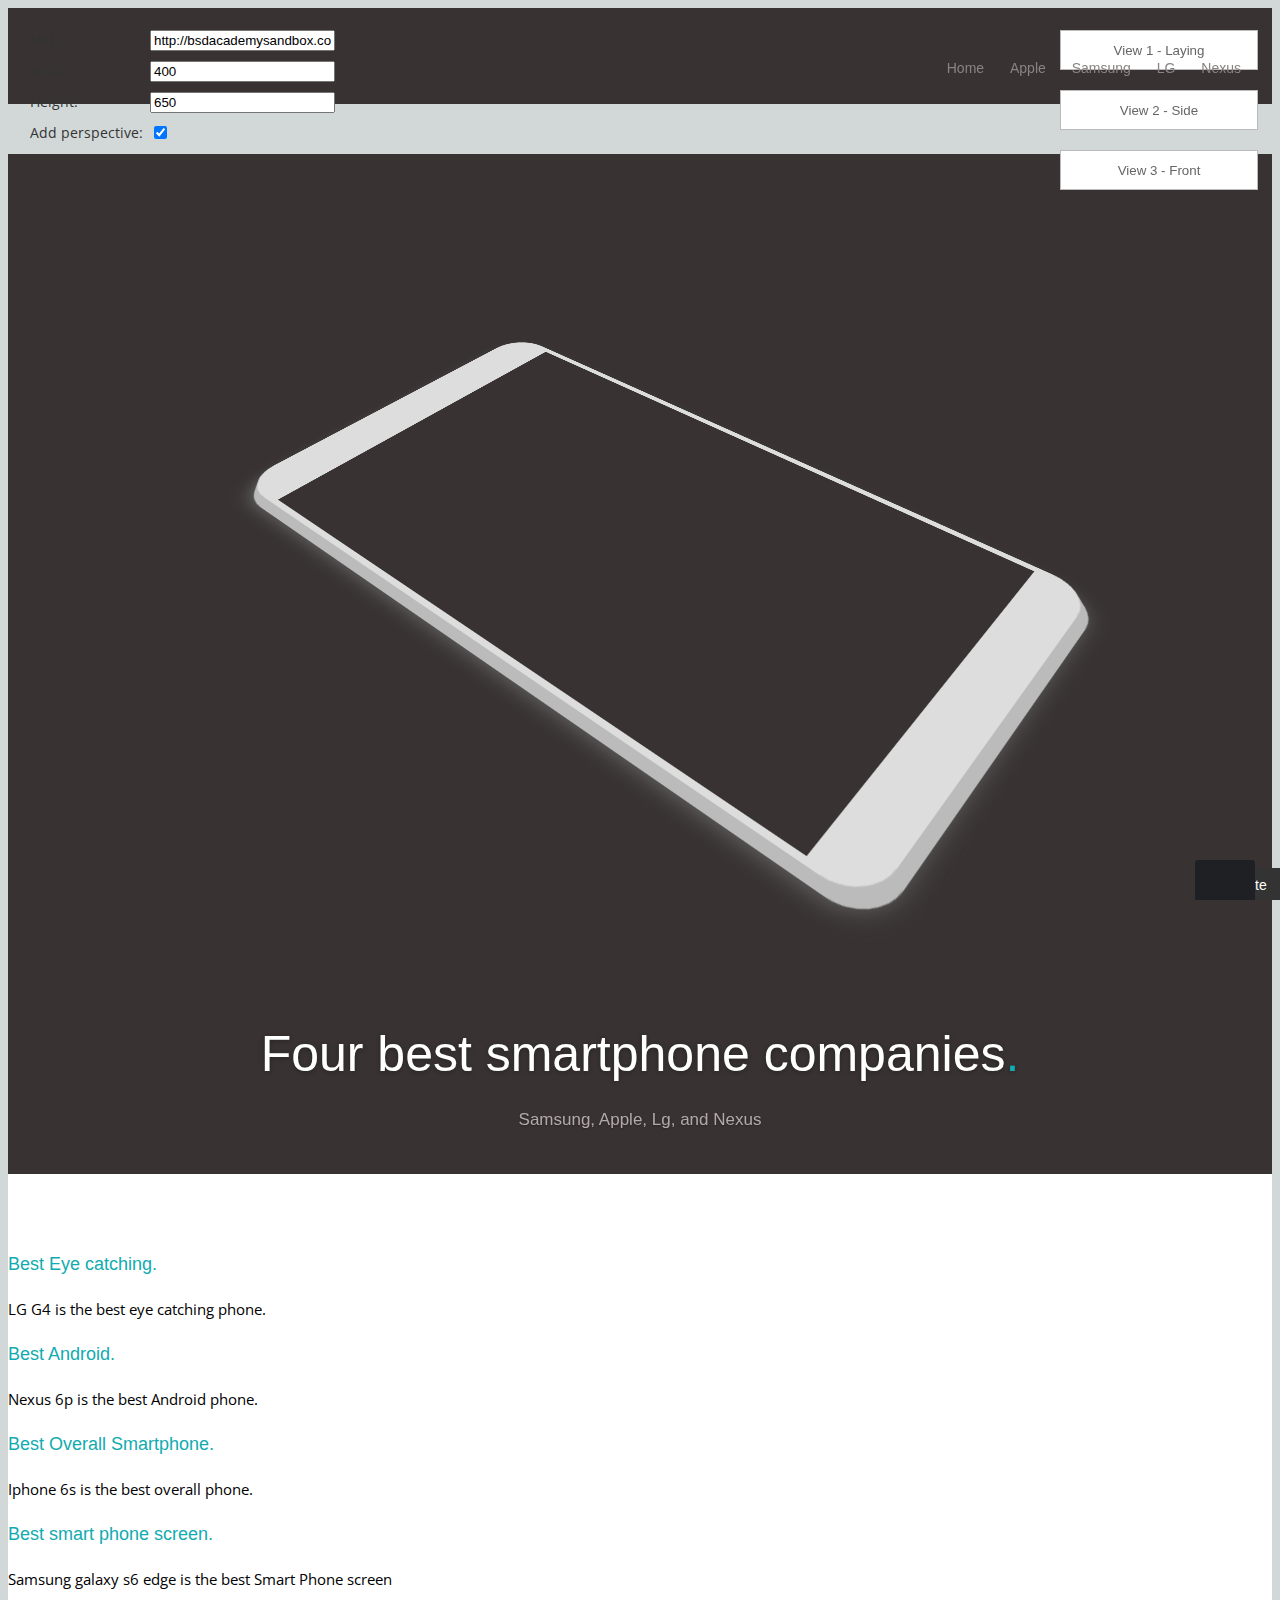
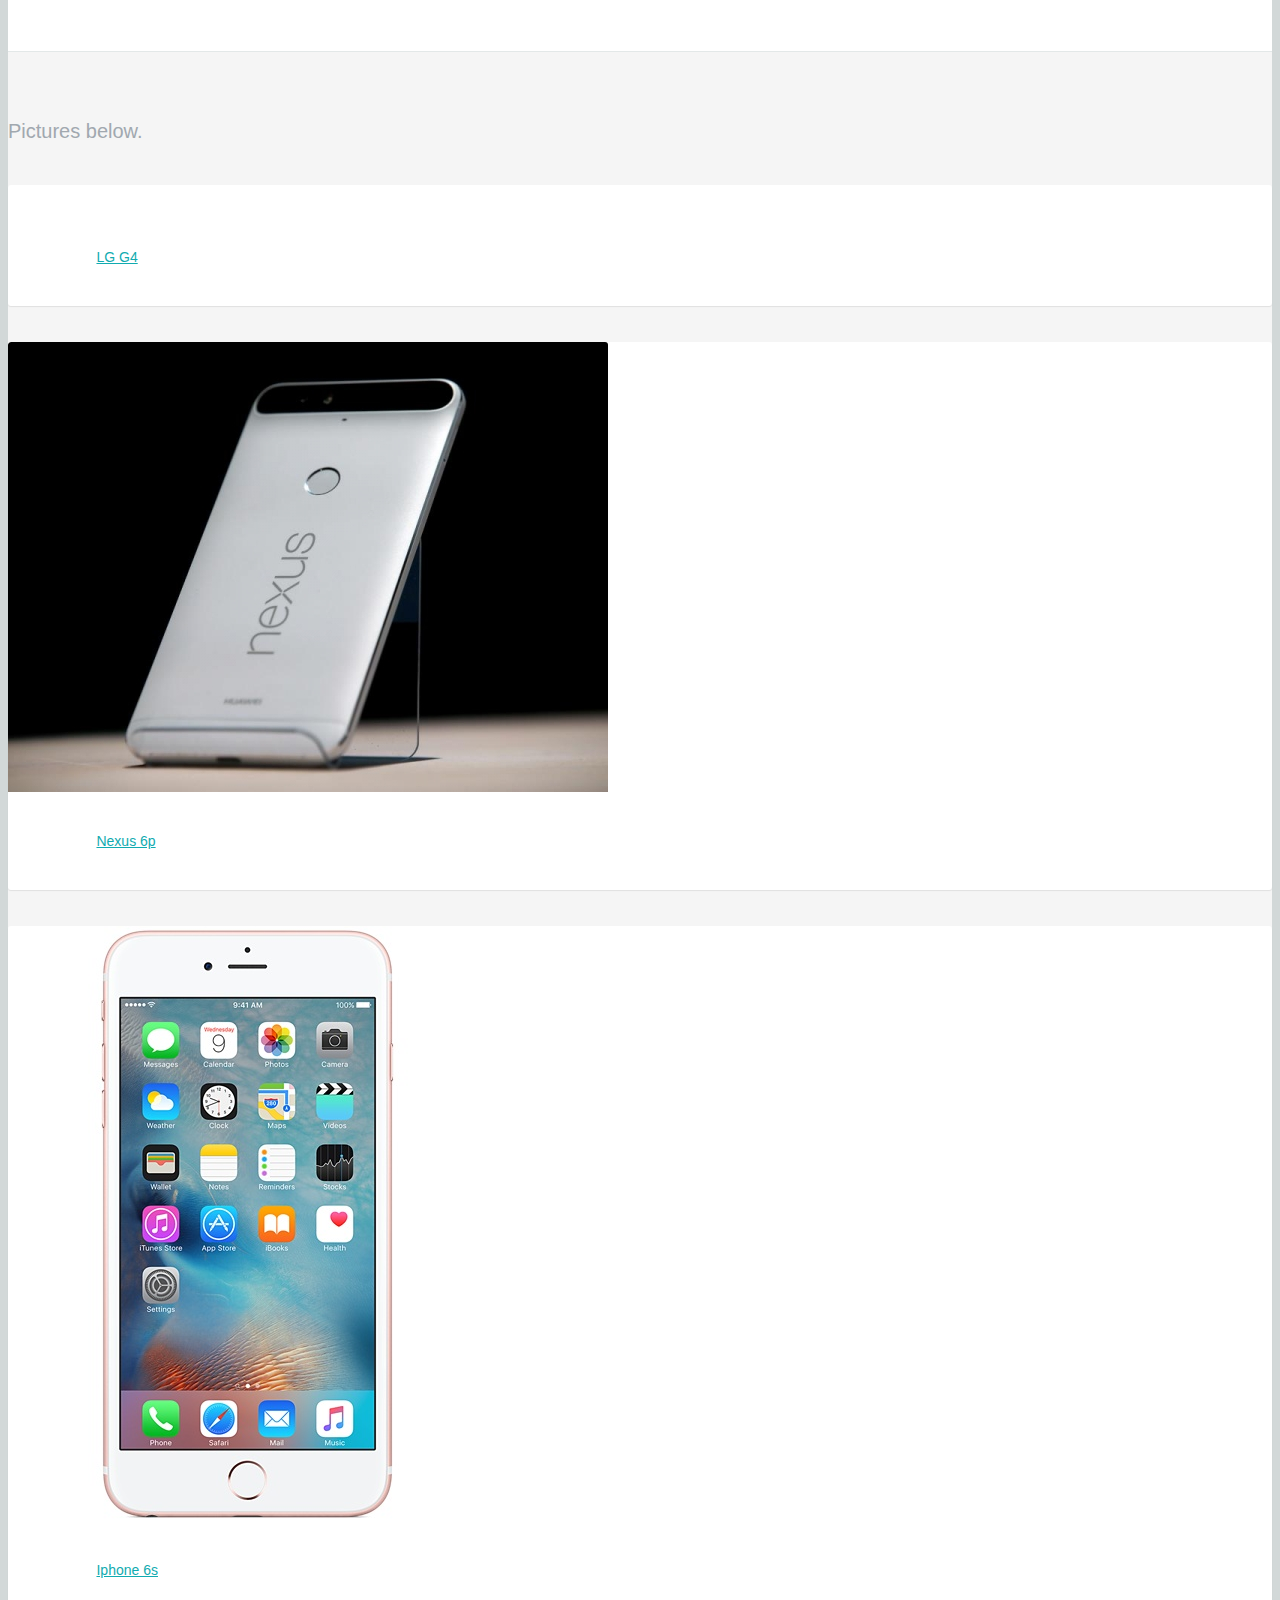
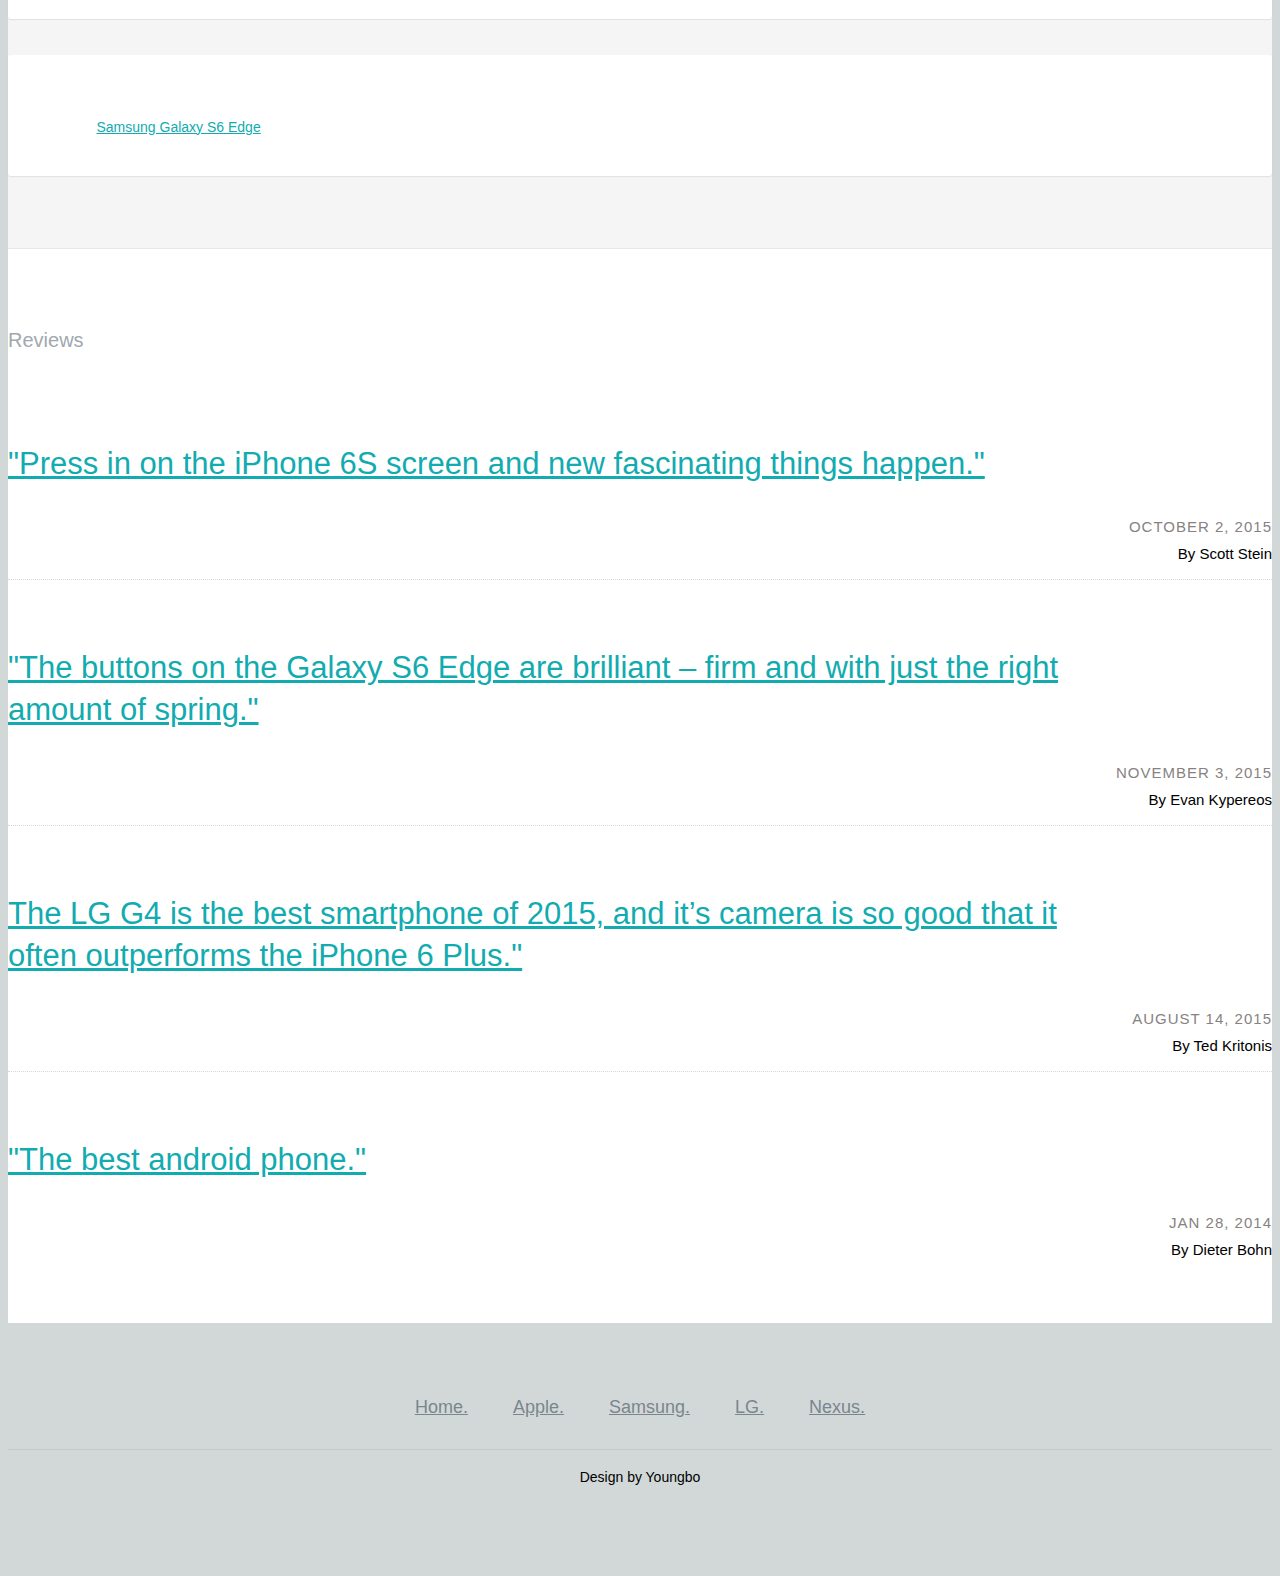
==== index.html @ 70d57433 "Add phone visual" ====
<!DOCTYPE html>
<!--[if lt IE 8 ]><html class="no-js ie ie7" lang="en"> <![endif]-->
<!--[if IE 8 ]><html class="no-js ie ie8" lang="en"> <![endif]-->
<!--[if (gte IE 8)|!(IE)]><!--><html class="no-js" lang="en"> <!--<![endif]-->
<head>

   <!--- Basic Page Needs
   ================================================== -->
   <meta charset="utf-8">
	<title>SP</title>
	<meta name="description" content="">
	<meta name="author" content="">

   <!-- Mobile Specific Metas
   ================================================== -->
	<meta name="viewport" content="width=device-width, initial-scale=1, maximum-scale=1">

	<!-- CSS
    ================================================== -->
   <link rel="stylesheet" href="css/default.css">
	<link rel="stylesheet" href="css/layout.css">
   <link rel="stylesheet" href="css/media-queries.css">

   <!-- Script
   ================================================== -->
	<script src="js/modernizr.js"></script>

   <!-- Favicons
	================================================== -->
	<link rel="shortcut icon" href="favicon.ico" > 

</head>

<body>

   <!-- Header
   ================================================== -->
   <header>

      <div class="row">

         <div class="twelve columns">

            <nav id="nav-wrap">

 <a class="mobile-btn" href="#nav-wrap" title="Show navigation">Show navigation</a>
	            <a class="mobile-btn" href="#" title="Hide navigation">Hide navigation</a>

               <ul id="nav" class="nav">


	               <li><a href="index.html">Home</a></li>
	               <li><a href="blog.html">Apple</a></li>
                  <li><a href="portfolio.html">Samsung</a></li>
	               <li><a href="about.html">LG</a></li>
                  <li><a href="contact.html">Nexus</a></li>

               </ul> <!-- end #nav -->

            </nav> <!-- end #nav-wrap -->

         </div>

      </div>

   </header> <!-- Header End -->

   <!-- Intro Section
   ================================================== -->
   <section id="intro">

     <!--The Main Thing-->
<div id="wrapper">
<div class="phone view_1" id="phone_1">
  <iframe src="http://codepen.io" id="frame_1"></iframe>
</div>
</div>

<!--Controls etc.-->
<div id="controls">
  <div>
    <label for="iframeURL">URL:</label>
    <input type="text" id="iframeURL" placeholder="http://bsdacademysandbox.com/newsite" value="http://bsdacademysandbox.com/newsite" />
  </div>
  <div>
    <label for="iframeWidth">Width:</label>
    <input type="number" id="iframeWidth" placeholder="400" value="400" />
  </div>
  <div>
    <label for="iframeHeight">Height:</label>
    <input type="number" id="iframeHeight" placeholder="650" value="650" />
  </div>
    <!--Idea by /u/aerosole-->
  <div>
    <label for="iframePerspective">Add perspective:</label>
    <input type="checkbox" id="iframePerspective"  checked="true" />
  </div>
</div>
<div id="views">
  <button value="1">View 1 - Laying</button>
  <button value="2">View 2 - Side</button>
  <button value="3">View 3 - Front</button>
</div>
<div id="linkBack" style="position:absolute;right:0px;bottom:0px;background-color:#333;margin:0;width:60px;padding:5px"><a href="http://www.f-rilling.com/projects/" target="_blank" style="font-size:14px;text-decoration:none;color:#fff;padding:0 0 0 5px;font-family:sans-serif">My Site</a></div>




      <!-- Flexslider Start-->
	   <div id="intro-slider" class="flexslider">

		   <ul class="slides">

			   <!-- Slide -->
			   <li>
				   <div class="row">
					   <div class="twelve columns">
						   <div class="slider-text">
							   <h1>Four best smartphone companies<span>.</span></h1>
							   <p>Samsung, Apple, Lg, and Nexus
                              </p>
						   </div>
                     <div class="slider-image">
                        <img src="images/sliders/Home page.jpg" alt="" />
                     </div>
					   </div>
				   </div>
			   </li>

            <!-- Slide -->
			   <li>
				   <div class="row">
					   <div class="twelve columns">
						   <div class="slider-text">
							   <h1><a href="blog.html">2015 best overall phone</a></h1>
							   <p>Iphone 6s was the best overall phone in the year 2015</p>
						   </div>
                     <div class="slider-image">
                        <img src="images/sliders/Iphone 6s.jpg" alt="" />

                     </div>
					   </div>
				   </div>
			   </li>

		   </ul>

	   </div> <!-- Flexslider End-->

   </section> <!-- Intro Section End-->

   <!-- Info Section
   ================================================== -->
   <section id="info">

      <div class="row">

         <div class="bgrid-quarters s-bgrid-halves">

           <div class="columns">
              <h2>Best Eye catching.</h2>

              <p>LG G4 is the best eye catching phone.
              </p>
           </div>

           <div class="columns">
              <h2>Best Android.</h2>

              <p>Nexus 6p is the best Android phone.
              </p>
           </div>

           <div class="columns s-first">
              <h2>Best Overall Smartphone.</h2>

              <p>Iphone 6s is the best overall phone.
              </p>
           </div>

           <div class="columns">
              <h2>Best smart phone screen.</h2>

              <p>Samsung galaxy s6 edge is the best Smart Phone screen
              </p>
           </div>

           </div>

      </div>

   </section> <!-- Info Section End-->

   <!-- Works Section
   ================================================== -->
   <section id="works">

      <div class="row">

         <div class="twelve columns align-center">
            <h1>Pictures below.</h1>
         </div>

         <div id="portfolio-wrapper" class="bgrid-quarters s-bgrid-halves">

    		   <div class="columns portfolio-item">
               <div class="item-wrap">
    				   <a href="about.html">
                     <img alt="" src="images/portfolio/imgres.jpg">
                     <div class="overlay"></div>
                     <div class="link-icon"><i class="fa fa-link"></i></div>
                  </a>
    					<div class="portfolio-item-meta">
    					   <h5><a href="about.html">LG G4</a></h5>
    					</div>
               </div>
    			</div>

            <div class="columns portfolio-item">
               <div class="item-wrap">
    				   <a href="contact.html">
                     <img alt="" src="images/portfolio/nexus-6p.jpg">
                     <div class="overlay"></div>
                     <div class="link-icon"><i class="fa fa-link"></i></div>
                  </a>
    					<div class="portfolio-item-meta">
    					   <h5><a href="contact.html">Nexus 6p</a></h5>
    					</div>
               </div>
    			</div>

            <div class="columns portfolio-item s-first">
               <div class="item-wrap">
    				   <a href="blog.html">
                     <img alt="" src="images/portfolio/iphone6s.jpg">
                     <div class="overlay"></div>
                     <div class="link-icon"><i class="fa fa-link"></i></div>
                  </a>
    					<div class="portfolio-item-meta">
    					   <h5><a href="blog.html">Iphone 6s</a></h5>
    					</div>
               </div>
    			</div>

            <div class="columns portfolio-item">
               <div class="item-wrap">
    				   <a href="portfolio.html">
                     <img alt="" src="images/portfolio/galaxy-s6.png">
                     <div class="overlay"></div>
                     <div class="link-icon"><i class="fa fa-link"></i></div>
                  </a>
    					<div class="portfolio-item-meta">
    					   <h5><a href="portfolio.html">Samsung Galaxy S6 Edge</a></h5>
    					</div>
               </div>
    			</div>

         </div>

      </div>

   </section> <!-- Works Section End-->

   <!-- Journal Section
   ================================================== -->
   <section id="journal">

      <div class="row">
         <div class="twelve columns align-center">
            <h1>Reviews</h1>
         </div>
      </div>

      <div class="blog-entries">

         <!-- Entry -->
         <article class="row entry">

            <div class="entry-header">

               <div class="ten columns entry-title pull-right">
                  <h3><a href="blog.html">"Press in on the iPhone 6S screen and new fascinating things happen."</a></h3>
               </div>

               <div class="two columns post-meta end">
                  <p>
                  <time datetime="2014-01-31" class="post-date" pubdate="">October 2, 2015</time>
                  <span class="dauthor">By Scott Stein</span>
                  </p>
               </div>

            </div>

         </article> <!-- Entry End -->

         <!-- Entry -->
         <article class="row entry">

            <div class="entry-header">


               <div class="ten columns entry-title pull-right">
                  <h3><a href="portfolio.html">"The buttons on the Galaxy S6 Edge are brilliant – firm and with just the right amount of spring."</a></h3>
               </div>

               <div class="two columns post-meta end">
                  <p>
                  <time datetime="2014-01-29" class="post-date" pubdate="">November 3, 2015</time>
                  <span class="dauthor">By Evan Kypereos</span>
                  </p>
               </div>

            </div>

         </article> <!-- Entry End -->

         <!-- Entry -->
         <article class="row entry">

            <div class="entry-header">

               <div class="ten columns entry-title pull-right">
                  <h3><a href="about">The LG G4 is the best smartphone of 2015, and it’s camera is so good that it often outperforms the iPhone 6 Plus."</a></h3>
               </div>

               <div class="two columns post-meta end">
                  <p>
                  <time datetime="2014-01-28" class="post-date" pubdate="">August 14, 2015</time>
                  <span class="dauthor">By Ted Kritonis</span>
                  </p>
               </div>

            </div>

         </article> <!-- Entry End -->

                  <!-- Entry -->
         <article class="row entry">

            <div class="entry-header">

               <div class="ten columns entry-title pull-right">
                  <h3><a href="contact.html">"The best android phone."</a></h3>
               </div>

               <div class="two columns post-meta end">
                  <p>
                  <time datetime="2014-01-28" class="post-date" pubdate="">Jan 28, 2014</time>
                  <span class="dauthor">By Dieter Bohn</span>
                  </p>
               </div>

            </div>
         </article> <!-- Entry End -->

      </div> <!-- Entries End -->

   </section> <!-- Journal Section End-->

   <!-- Call-To-Action Section


   ================================================== -->
   <footer>

      <div class="row">

         <div class="twelve columns">

            <ul class="footer-nav">
					<li><a href="#">Home.</a></li>
              	<li><a href="blog.html">Apple.</a></li>
              	<li><a href="portfolio.html">Samsung.</a></li>
              	<li><a href="about.html">LG.</a></li>
              	<li><a href="contact.html">Nexus.</a></li>
			   </ul>

            <ul class="copyright">
               <li>Design by Youngbo</li>               
            </ul>

         </div>

         <div id="go-top" style="display: block;"><a title="Back to Top" href="#">Go To Top</a></div>

      </div>

   </footer> <!-- Footer End-->

   <!-- Java Script
   ================================================== -->
   <script src="http://ajax.googleapis.com/ajax/libs/jquery/1.10.2/jquery.min.js"></script>
   <script>window.jQuery || document.write('<script src="js/jquery-1.10.2.min.js"><\/script>')</script>
   <script type="text/javascript" src="js/jquery-migrate-1.2.1.min.js"></script>

   <script src="js/jquery.flexslider.js"></script>
   <script src="js/doubletaptogo.js"></script>
   <script src="js/init.js"></script>

</body>

</html>
---- css/layout.css ----
/*
=====================================================================

*   Sparrow v1.0.1 Layout Stylesheet
*   url: styleshout.com
*   03-05-2014

=====================================================================

   TOC:
   a. Common Styles.
   b. Header Styles.
   c. Intro Section - Main Page.
   d. Info Section - Main Page.
   e. Works Section - Main Page.
   f. Journal Section - Main Page.
   g. Call-To-Action Section - Main Page.
   h. Tweets Section - Main Page.
   i. Blog.
   j. Porfolio.
   k. About.
   l. Contact.
   m. Footer.

===================================================================== */

/* ------------------------------------------------------------------ */
/* a. Common Styles
/* ------------------------------------------------------------------ */
@import url(https://fonts.googleapis.com/css?family=Open+Sans:400,600,300);
  body {
    font-family: 'Open Sans', sans-serif;
    background-color: #FFFAF6;
  }
  /*Basic Phone styling*/
  
  .phone {
    border: 40px solid #ddd;
    border-width: 55px 7px;
    border-radius: 40px;
    margin: 50px auto;
    overflow: hidden;
    transition: all 0.5s ease;
  }
  
  .phone iframe {
    border: 0;
    width: 100%;
    height: 100%;
  }
  /*Different Perspectives*/
  
  .phone.view_1 {
    transform: rotateX(50deg) rotateY(0deg) rotateZ(-50deg);
    box-shadow: -3px 3px 0 #BBB, -6px 6px 0 #BBB, -9px 9px 0 #BBB, -12px 12px 0 #BBB, -14px 10px 20px #666;
  }
  
  .phone.view_2 {
    transform: rotateX(0deg) rotateY(-60deg) rotateZ(0deg);
    box-shadow: 5px 1px 0 #BBB, 9px 2px 0 #BBB, 12px 3px 0 #BBB, 15px 4px 0 #BBB, 0 7px 20px #999;
  }
  
  .phone.view_3 {
    transform: rotateX(0deg) rotateY(0deg) rotateZ(0deg);
    box-shadow: 0px 3px 0 #BBB, 0px 4px 0 #BBB, 0px 5px 0 #BBB, 0px 7px 0 #BBB, 0px 10px 20px #666;
  }
  /*Controls*/
  
  #controls {
    position: absolute;
    top: 20px;
    left: 20px;
    font-size: 0.9em;
    color: #333;
  }
  
  #controls div {
    margin: 10px;
  }
  
  #controls div label {
    width: 120px;
    display: block;
    float: left;
  }
  
  #views {
    position: absolute;
    top: 20px;
    right: 20px;
    width: 200px;
  }
  
  #views button {
    width: 198px;
    border: 1px solid #bbb;
    background-color: #fff;
    height: 40px;
    margin: 10px 0;
    color: #666;
    transition: all 0.2s;
  }
  
  #views button:hover {
    color: #444;
    background-color: #eee;
  }
  
  @media (max-width:900px) {
    #wrapper {
      transform: scale(0.8, 0.8);
    }
  }
  
  @media (max-width:700px) {
    #wrapper {
      transform: scale(0.6, 0.6);
    }
  }
  
  @media (max-width:500px) {
    #wrapper {
      transform: scale(0.4, 0.4);
    }
  }


body { background: #D2D8D8 url(../images/bg.jpg); }
img { border-radius: 3px; }
.content-outer { background: #fff }

/* page title */
#page-title {
   background: #383232 url(../images/header-bg.jpg);
   padding-top: 42px;
   padding-bottom: 54px;
}
#page-title h1 {
   font: 50px/60px raleway-bold, sans-serif;
   color: #fff;
   padding: 0;
   margin: 0 0 18px 0;
   text-shadow: 0px 1px 5px rgba(0, 0, 0, .3);
}
#page-title h1 span,
#page-title a { color: #11ABB0; }
#page-title p {
   font: 22px/36px notosans-regular, sans-serif;
   padding: 0;
   margin: 12px 5% 0;
   color: #b4a9a9;
   text-shadow: 0px 1px 2px rgba(0, 0, 0, .3);
}

/* page content */
#page-content {
   padding-top: 54px;
   padding-bottom: 54px;
   margin: 0 auto;
   width: 91.66667%;
}
/* page */
.page section {
   padding-top: 24px;
   padding-bottom: 12px;
}
.page h1, .title-heading {
   font: 39px/48px raleway-semibold, sans-serif;
   margin-bottom: 18px;
}

/* sidebar */
#sidebar {
   padding-top: 42px;
   padding-left: 18px;
}
#sidebar h5 {
   font: 18px/30px notosans-bold, sans-serif;
   font-weight: normal;
   margin-bottom: 6px;
}
#sidebar .widget { margin-bottom: 24px; }

/* Link list */
#sidebar .link-list {
   margin: 12px 0 18px 0;
   padding: 0;
}
#sidebar .link-list li {
   line-height: 24px;
}
#sidebar .link-list li a {
   border: none;
   color: #838C95;
}
#sidebar .link-list li a:hover {
   color: #313131;
}

/* tag cloud */
#sidebar .tagcloud {
   margin: 18px 0 18px -12px;
   padding: 0;
}
#sidebar .tagcloud a {
   font: bold 12px/24px notosans-regular , sans-serif !important;
   display: inline-block;
   float: left;
   margin: 0 0 12px 12px;
   padding: 6px 10px;
   position: relative;
   text-transform: uppercase;
   background: #D3D9D9;
	text-decoration: none;
   letter-spacing: 1px;
   color: #6D7E7E;

   -webkit-transition: all .2s ease-in-out;
	-moz-transition: all .2s ease-in-out;
	-o-transition: all .2s ease-in-out;
	-ms-transition: all .2s ease-in-out;
	transition: all .2s ease-in-out;

   border-radius: 3px;
}
#sidebar .tagcloud a:hover {
    color: #fff;
    background: #11ABB0;
}

/* Photostream */
#sidebar .photostream {
   list-style: none;
   margin: 18px 0 24px -15px;
   padding: 0;
   overflow: hidden;
}
#sidebar .photostream li {
   float: left;
   display: inline-block;
   margin: 0 0 15px 15px;
   padding: 0;
}
#sidebar .photostream li a { }
#sidebar .photostream li a img {
   border-radius: 3px;
   height: 54px;
   width: 54px;
   vertical-align: bottom;
}

/* search */
#sidebar .widget_search form {
   /*position: relative; */
   margin: 24px 0 36px 0;
}
#sidebar .widget .text-search {
	padding-right: 40px;
	border:none;
   width: 100%;
   min-width: 150px;

   border-radius: 3px;
}
#sidebar .widget .submit-search {
	background:url(../images/search-icon.png) no-repeat;
	border:none;
	cursor:pointer;
	width:18px;
	height:18px;
   margin: 0;
   padding: 0;

   float: right;
   position: relative;
   top: -60px;
   right: 18px;
   /*display: none !important;*/
}

#primary { }

/* ------------------------------------------------------------------ */
/* b. Header Styles
/* ------------------------------------------------------------------ */

header {
   height: 96px;
   width: 100%;
   background: #383232 url(../images/header-bg.jpg);
}

/* header logo */
header .logo {
   position: absolute;
   left: 20px;
   top: 48px;
}
header .logo a {
   display: block;
   margin: 0;
	padding: 0;
	border: none;
	outline: none;
   width: 113px;
   height: 24px;
}

/* primary navigation
--------------------------------------------------------------------- */
#nav-wrap ul, #nav-wrap li, #nav-wrap a {
	margin: 0;
	padding: 0;
	border: none;
	outline: none;
}

/* nav-wrap */
#nav-wrap {
	position: relative;
   font: 14px raleway-bold, sans-serif;
   float: right;
   margin-top: 36px;
   margin-right: 20px;
   z-index: 99999;
}

/* hide toggle button */
#nav-wrap > a.mobile-btn {
   display: none;
   border-radius: 3px;
}

ul#nav {
   min-height: 48px;
   width: auto;

   /* left align the menu */
   text-align: left;
}
ul#nav li {
	position: relative;
	list-style: none;
   height: 48px;
   display: inline-block;
}

/* Links */
ul#nav li a {

/* 8px padding top + 8px padding bottom + 32px line-height = 48px */

   display: inline-block;
   padding: 8px 11px;
   line-height: 32px;
	text-decoration: none;
   text-align: left;
   color: #8a8383;

	-webkit-transition: color .2s ease-in-out;
	-moz-transition: color .2s ease-in-out;
	-o-transition: color .2s ease-in-out;
	-ms-transition: color .2s ease-in-out;
	transition: color .2s ease-in-out;
}

ul#nav li a:active { background-color: transparent !important; }
ul#nav li:hover > a,
ul#nav li.current a { color: #fff; }

/* adds down arrow */
ul#nav span:after {
   width: 0;
	height: 0px;
	border: 4px solid transparent;
	border-bottom: none;
	border-top-color: #8a8383;
	content: '';
	vertical-align: middle;
	display: inline-block;
	position: relative;
	right: 5px;
}

/* Sub Menu
----------------------------------------------------- */
ul#nav ul {
   position: absolute;
   top: 100%;
   left: 0;
	background: #1f2024;
   min-width: 100%;

	border-radius: 0 0 3px 3px;

   /* for transition effects */
   opacity: 0;
   filter: alpha(opacity=0);

	-webkit-transition: opacity .25s ease .1s;
	-moz-transition: opacity .25s ease .1s;
	-o-transition: opacity .25s ease .1s;
	-ms-transition: opacity .25s ease .1s;
	transition: opacity .25s ease .1s;
}

/* Third level sub menu
ul#nav ul ul {
	position: absolute;
	top: 0;
	left: 100%;

	border-radius: 0 3px 3px 3px;
}
*/

ul#nav ul li {
   padding: 0;
   display: block;
   text-align: left;

   /* for transition effects */
   height: 0;
	overflow: hidden;

  	-webkit-transition: height .25s ease .1s;
	-moz-transition: height .25s ease .1s;
	-o-transition: height .25s ease .1s;
	-ms-transition: height .25s ease .1s;
	transition: height .25s ease .1s;
}

/*On Hover */
ul#nav li:hover > ul { opacity: 1; filter: alpha(opacity=100); }
ul#nav li:hover > ul li {
	height: 42px;
	overflow: visible;
   border-bottom: 1px solid #26272C;
}
ul#nav li:hover > ul li:last-child  { border: none; }

/* Sub Menu Anchor links */
ul#nav ul li a {
	padding: 6px 15px;
	margin: 0;
   white-space: nowrap;
   font-size: 13px;
}


/* ------------------------------------------------------------------ */
/* c. Intro Section - Main Page
/* ------------------------------------------------------------------ */

#intro { background: #383232 url(../images/header-bg.jpg); }

/* Flex Slider
/* ------------------------------------------------------------------ */

/* Reset */
.flexslider a:active,
.flexslider a:focus  { outline: none; }
.slides,
.flex-control-nav,
.flex-direction-nav { margin: 0; padding: 0; list-style: none; }
.slides li { margin: 0; padding: 0;}

/* Necessary Styles */
.flexslider {
   position: relative;
   zoom: 1;
   margin: 0;
   padding: 0;
}
.flexslider .slides { zoom: 1; }
.flexslider .slides > li { position: relative; }

/* Hide the slides before the JS is loaded. Avoids image jumping */
.flexslider .slides > li { display: none; -webkit-backface-visibility: hidden; }
/* Suggested container for slide animation setups. Can replace this with your own */
.flex-container { zoom: 1; position: relative; }

/* Clearfix for .slides */
.slides:before,
.slides:after {
   content: " ";
   display: table;
}
.slides:after {
   clear: both;
}

/* No JavaScript Fallback */
/* If you are not using another script, such as Modernizr, make sure you
 * include js that eliminates this class on page load */
.no-js .slides > li:first-child { display: block; }


/* FlexSlider Intro Slider Styles */
.slides {
   overflow: hidden;
   position: relative;
}
.slider-text {
	color: #b4a9a9;
   width: 90%;
   text-align: center;
   margin: 60px auto 36px auto;
}
.slider-text h1 {
   font: 50px/60px raleway-bold, sans-serif;
   color: #fff;
   padding: 0;
   margin: 0 0 18px 0;
   text-shadow: 0px 1px 5px rgba(0, 0, 0, .3);
}
.slider-text h1 span,
.slider-text a { color: #11ABB0; }
.slider-text p {
   font: 17px/36px notosans-regular, sans-serif;
   padding: 0;
   margin: 12px 8% 0;
   text-shadow: 0px 1px 2px rgba(0, 0, 0, .3);
}
.slider-image {
   width: 90%;
   margin: 0 auto;
}
.slides li img {
   vertical-align: bottom;
   display: block;
}

/* Direction Navigation
--------------------------------------------------------------- */
.flex-direction-nav a {
   display: block;
	width: 40px;
	height: 66px;
	margin: -33px 0 0 0;
	background-color: #1f2024;
	cursor: pointer;
	z-index: 99999;
	opacity: 0;
   position: absolute;
	top: 50%;

   /* hide text */
   font: 0/0 a;
   text-shadow: none;
   color: transparent;

	-webkit-transition: all 0.2s ease-in-out;
	-moz-transition: all 0.2s ease-in-out;
	-o-transition: all 0.2s ease-in-out;
	-ms-transition: all 0.2s ease-in-out;
	transition: all 0.2s ease-in-out;
}

.flex-direction-nav a:hover { background-color: #0F9095; }

.flex-direction-nav .flex-next {
	right: 0px;
	background: #1f2024 url(../images/direction-nav-right.png) no-repeat 47% 50%;
	position: absolute;

	border-radius: 3px 0 0 3px;
}
.flex-direction-nav .flex-prev {
	left: 0px;
	background: #1f2024 url(../images/direction-nav-left.png) no-repeat 53% 50%;
	position: absolute;

	border-radius: 0 3px 3px 0;
}
.flexslider:hover .flex-next,
.flexslider:hover .flex-prev { opacity: 1; }
.flex-direction-nav .flex-disabled {
   opacity: .3 !important;
   filter: alpha(opacity=30);
   cursor: default;
}


/* ------------------------------------------------------------------ */
/* d. Info Section - Main Page
/* ------------------------------------------------------------------ */

#info {
   background: #fff url(../images/content-bg.jpg);
   padding-top: 60px;
   padding-bottom: 42px;
}
#info h2 {
  font: 18px/30px notosans-bold, sans-serif;
  color: #11ABB0;
  margin-bottom: 6px;
}
#info p {
  font-size: 15px;
  line-height: 30px
}

/* ------------------------------------------------------------------ */
/* e. Works Section - Main Page
/* ------------------------------------------------------------------ */

#works {
   background: #f5f5f5 url(../images/works-bg.jpg);
   padding-top: 48px;
   padding-bottom: 36px;
   border-top: 1px solid #E3E8E8;
   border-bottom: 1px solid #E3E8E8;
}
#works h1 {
   font: 20px/36px raleway-bold, sans-serif;
   margin-bottom: 36px;
   color: #A1A8AF;
}

/* Portfolio Content */
#portfolio-wrapper { margin-top: 36px; }
#portfolio-wrapper .columns { margin-bottom: 36px; }

.portfolio-item .item-wrap {
   background: #fff;
   overflow: hidden;
   border-radius: 3px;

   -webkit-box-shadow: 0px 1px 1px rgba(50, 50, 50, 0.1);
   -moz-box-shadow:    0px 1px 1px rgba(50, 50, 50, 0.1);
   box-shadow:         0px 1px 1px rgba(50, 50, 50, 0.1);

   -webkit-transition: all 0.3s ease-in-out;
	-moz-transition: all 0.3s ease-in-out;
	-o-transition: all 0.3s ease-in-out;
	-ms-transition: all 0.3s ease-in-out;
	transition: all 0.3s ease-in-out;
}
.portfolio-item .item-wrap a {
   position: relative;
   display: block;
}


/* overlay */
.portfolio-item .item-wrap .overlay {
   position: absolute;
   left: 0;
   top: 0;
   width: 100%;
   height: 100%;

	opacity: 0;
	-moz-opacity: 0;
	filter:alpha(opacity=0);

   -webkit-transition: opacity 0.3s ease-in-out;
	-moz-transition: opacity 0.3s ease-in-out;
	-o-transition: opacity 0.3s ease-in-out;
	transition: opacity 0.3s ease-in-out;

   border-radius: 3px 3px 0 0;
   background: url(../images/overlay.png) repeat;
}
.portfolio-item .item-wrap .link-icon {
   display: block;
   color: #fff;
   font-size: 40px;
   line-height: 40px;
   text-align: center;

   opacity: 0;
	-moz-opacity: 0;
	filter:alpha(opacity=0);

   -webkit-transition: opacity 0.3s ease-in-out;
	-moz-transition: opacity 0.3s ease-in-out;
	-o-transition: opacity 0.3s ease-in-out;
	transition: opacity 0.3s ease-in-out;

   position: absolute;
   top: 50%;
   left: 50%;
   margin-left: -18.5px;
   margin-top: -20px;
}

.portfolio-item .item-wrap img {
   vertical-align: bottom;
   border-radius: 3px 3px 0 0;
}

.portfolio-item .portfolio-item-meta { padding: 18px 0; }
.portfolio-item .portfolio-item-meta h5 a {
   font: 14px/18px notosans-bold, sans-serif;
   color: #11ABB0;
   margin-left: 7%;
}
.portfolio-item .portfolio-item-meta p {
   font: 12px/18px notosans-regular, sans-serif;
   color: #c6c7c7;
   margin-bottom: 0;
   margin-left: 7%;
}

/* on hover */
.portfolio-item:hover .item-wrap { background-color: #3A3434; }
.portfolio-item:hover h5 a { color: #fff !important; }
.portfolio-item:hover .overlay {
	opacity: 1;
	-moz-opacity: 1;
	filter:alpha(opacity=100);
}
.portfolio-item:hover .link-icon {
   opacity: 1;
	-moz-opacity: 1;
	filter:alpha(opacity=100);
}


/* ------------------------------------------------------------------ */
/* f. Journal Section - Main Page
/* ------------------------------------------------------------------ */

#journal {
   background: #fff url(../images/content-bg.jpg);
   padding-top: 60px;
   padding-bottom: 48px;
}
#journal a, #journal a:visited  { color: #11ABB0; }
#journal a:hover, #journal a:focus { color: #313131; }

#journal h1 {
   font: 20px/36px raleway-bold, sans-serif;
   margin-bottom: 36px;
   color: #A1A8AF;
}
#journal .blog-entries { margin-top: 0; }
#journal .entry {
   margin-bottom: 12px;
   border-top: 1px dotted #d8d8d8;
   padding-top: 36px;
}
#journal .blog-entries article.entry:first-child {
   border-top: none;
   padding-top: 18px;
}

/* post header */
#journal .blog-entries .entry-header {
   position: relative;
   margin-bottom: 6px;
}
#journal .entry-header .entry-title { padding-right: 16.66667%; }
#journal .entry-header h3 { font: 31px/42px raleway-bold, sans-serif; }
#journal .entry-header .permalink {
   position: absolute;
   top: 18px;
   right: 60px;
   z-index: 999999;
}
#journal .entry-header .permalink a {
   color: #fff;
   display: block;
   text-align: center;
   background-color: #9199A1;
   width: 48px;
   height: 48px;
   margin: 0;
   padding: 0;

	border-radius: 100%;

   -webkit-transition:all .3s ease-in-out;
   -moz-transition:all .3s ease-in-out;
   -o-transition:all .3s ease-in-out;
   transition:all .3s ease-in-out;
}
#journal .entry-header .permalink a:hover {
   background-color: #11ABB0;
}
#journal .entry-header .permalink a i {
   font-size: 24px;
   line-height: 48px;
}

/* post meta */
#journal .entry .post-meta   {
   font: 15px/21px notosans-regular, sans-serif;
   margin-top: 12px;
   margin-bottom: 0;
   text-align: right;
}
#journal .entry .post-meta time,
#journal .entry .post-meta .dauthor {
   display: block;
}
#journal .entry .post-meta time {
   font-family: notosans-bold, sans-serif;
   text-transform: uppercase;
   letter-spacing: 1px;
   color: #878282;
   margin-bottom: 6px;
}

/* post content */
#journal .entry .post-content {  padding-right: 16.66667%; }
#journal .entry .post-content p {
   font: 16px/30px notosans-regular, sans-serif;
}
#journal .entry .post-content a.more-link {
   font: 16px/30px notosans-bold, sans-serif;
   margin-left: 3px;
}
#journal .entry .post-content a.more-link i {
   margin-left: 10px;
   font-size: 14px;
}

/* ------------------------------------------------------------------ */
/* g. Call To Action Section
/* ------------------------------------------------------------------ */

#call-to-action {
   background: #544A4A;
   padding-top: 66px;
   padding-bottom: 48px;
}
#call-to-action .action {
   margin-top: 12px;
}
#call-to-action h1 {
   font: 34px/42px raleway-bold, sans-serif;
   color: #E4E2E2;
   margin-bottom: 3px;
}
#call-to-action h1 a {
   color: inherit;
}
#call-to-action p {
   color: #9D9595;
   font-size: 17px;
}
#call-to-action .button:hover,
#call-to-action .button:active {
   background: #E4E2E2;
   color: #544A4A;
}
#call-to-action p span {
	font-family: 'notosans-bold', sans-serif; 
	color: #DDD9D9;
}

/* ------------------------------------------------------------------ */
/* h. Tweets Section - Main Page
/* ------------------------------------------------------------------ */

#tweets {
   background: #f5f5f5 url(../images/tweets-bg.jpg);
   padding-top: 60px;
   padding-bottom: 30px;
   border-top: 1px solid #E3E8E8;
   border-bottom: 1px solid #C1CDCD;
}
.tweeter-icon { font-size: 54px; }

/* Twitter Feed */
#tweets #twitter {
   margin: 24px auto;
   padding: 0;
   width: 90%;
}
#tweets #twitter li {
   margin: 6px 0px 18px 0;
   line-height: 24px;
}
#tweets #twitter li span {
   display: block;
   font: 24px/48px raleway-semibold, Sans-serif;
   margin-bottom: 12px;
   color: #99A0A8;
}
#tweets #twitter li b a {
   font: 18px/36px notosans-regular, Sans-serif;
   color: #A4ABB2;
   border: none;
}
#tweets .button {
   padding: 6px 24px;
}

/* ------------------------------------------------------------------ */
/* i. Blog
/* ------------------------------------------------------------------ */

.post {
   padding-top: 24px;
   padding-bottom: 18px;
}
.post .entry-header {
   position: relative;
   width: 100%;
}
.post .entry-header h1 {
   font: 39px/48px raleway-semibold, sans-serif;
   margin-bottom: 18px;
}
.post .entry-header h1 a,
.post .entry-header h1 a:visited { color: #313131; }
.post .entry-header h1 a:hover,
.post .entry-header h1 a:focus { color: #11ABB0; }

.post .post-meta {
   font: 15px/24px notosans-regular, sans-serif;
}
.post .post-meta a,
.post .post-meta a:visited { color: #AFB4BB; }
.post .post-meta a:hover,
.post .post-meta a:focus { color: #11ABB0; }

.post .post-meta .date {
   display: inline-block;
   font: 15px/24px notosans-bold, sans-serif;
   color: #313131;
}
.post .post-meta .categories {
   display: inline-block;
}
.post .post-meta .categories a { display: inline-block; }


/* post image */
.post .post-thumb {
   margin: 6px 0 18px 0;
   width: 100%;
}

/* post content */
.post .post-content {
   margin-bottom: 18px;
}

/* tags */
.post .post-content .tags {
  margin-top: 18px;
  font-family: notosans-regular, sans-serif;
}
.post .post-content .tags a { font-family: notosans-bold, sans-serif; }

/* bio */
.post .bio {
   margin-top: 30px;
   padding-top: 30px;
   padding: 36px;
   background: #EFF1F0;

	border-radius: 3px;
}
.post .bio .gravatar {
   width: 16.66667%;
   float: left;
   width: 72px;
   height: 72px;
}
.post .bio .gravatar img {
   margin-top: 12px;
	border-radius: 100%;
}
.post .bio .about {
   width: 78%;
   float: right;
}
.post .bio .about h5 {
   font: 18px/30px notosans-bold, sans-serif;
   margin-bottom: 6px;
}

/* post-nav */
.post-nav {
   margin: 24px 0;
   padding: 30px 0 0 0;
   border-top: 1px solid #E0E0E0;
   font: 16px/30px notosans-regular, sans-serif;
}
.post-nav li {
   display: inline-block;
   margin: 0;
   padding: 0;
   width: 49%;
   line-height: 30px;
}
.post-nav li a { color: #9FA5AD;  }
.post-nav li a:hover { color: #313131; }
.post-nav li strong {
   font: 16px/30px raleway-heavy, sans-serif;
   text-transform: uppercase;
   color: #11ABB0;
   letter-spacing: 0.5px;
   display: block;
}
.post-nav li.next {
   float: right;
   text-align: right;
}
.post-nav li.prev {
   float: left;
   text-align: left;
}

/* Comments
/* ------------------------------------------------------------------ */
#comments {
   padding-top: 12px;
   padding-bottom: 12px;
}
#comments h3 {
   font: 20px/30px notosans-bold, sans-serif;
   margin-bottom: 6px;
}

/* Comments List */
ol.commentlist {
   border-top: 1px dotted #E1E5E3;
	margin: 29px 0 54px 0;
	padding: 0;
   margin-left: 16.66667%;
}
.commentlist > li {
   position: relative;
	list-style: none;
	margin: 0;
	padding: 18px 0 17px 0;
	border-bottom: 1px dotted #D9DEDB;
}
.commentlist  li .avatar {
   position: absolute;
   left: -50px;
   display: block;

   height: 50px;
   width: 50px;
}
.commentlist li .avatar img {
   margin-top: 6px;
   height: 50px;
   width: 50px;

  	border-radius: 100% 100% 100% 100%;
}
.commentlist li .comment-info cite {
   font: 16px/30px notosans-bold, sans-serif;
   color: #454545;
}
.commentlist li .comment-info .comment-meta {
   font-size: 14px;
   line-height: 24px;
   display: block;
}
.commentlist li .comment-info .comment-meta .reply {
   font-family: notosans-bold, sans-serif;
}
.commentlist li .comment-info .comment-meta .sep {
   margin: 0 5px;
   color: #AEB6B7;
}
.commentlist li .comment-text {
	clear: both;
	margin: 24px 0 0 0;
   padding: 0;
   line-height: 24px;
}

/* children */
.commentlist li ul.children {
   margin: 0;
   padding: 18px 0 0 0;
}
.commentlist li ul.children li {
   padding-left:  5% ;
   padding-top: 17px;
   border-top: 1px dotted #D9DEDB;
}


/* comment form */
#comments form {
   margin-top: 36px;
}
#comments form label {
   font: 16px/24px notosans-bold, sans-serif;
	margin: 12px 0;
   padding-left: 24px;
   width: 41.66667%;
   float: right;
}
#comments form div {
   margin: 12px 0 18px 0;
}
#comments form input,
#comments form textarea,
#comments form select {
   width: 58.33333%;
   float: left;
}
#comments form .message label {
   display: none;
}
#comments form textarea {
   width: 100%;
}
#comments form button.submit {
	text-transform: uppercase;
	letter-spacing: 2px;
   display: block;
   margin-top: 12px;
}
#comments form span.required {
	color: #11ABB0;
	font-size: 13px;
}

/* Pagination  */
.pagination { margin: 0 auto 42px auto; }

/* ------------------------------------------------------------------ */
/* j. Porfolio
/* ------------------------------------------------------------------ */

.portfolio section {
   padding-top: 24px;
   padding-bottom: 30px;
}
.portfolio .entry-media img {
   margin-bottom: 24px;
}
.portfolio .entry-details {
   font-size: 15px;
   margin-bottom: 24px;
   padding-right: 30px;
}
.portfolio .entry-excerpt {
   font: 20px/36px raleway-regular, sans-serif;
   color: #9FA5AD;
}
.portfolio .entry-details h1 {
   font: 30px/42px raleway-semibold, sans-serif;
   margin-bottom: 18px;
}
.portfolio .portfolio-meta-list li {
   line-height: 30px;
   margin-bottom: 12px;
}
.portfolio .portfolio-meta-list li span {
   font-family: notosans-bold, sans-serif;
   display: block;
   color: #313131;
}
.portfolio .post-nav {
   margin-left: 18px;
   margin-right: 18px;
}

.portfolio #portfolio-wrapper {
   margin-top: 6px;
}

/* ------------------------------------------------------------------ */
/* k. About
/* ------------------------------------------------------------------ */

/* Team Members */
#team-wrapper { }

#team-wrapper .member {
   margin-bottom: 24px;
   margin-top: 12px;
}
#team-wrapper img {
	margin-bottom: 12px;
}
#team-wrapper h5 {
   font: 16px/24px notosans-bold, sans-serif;
}
#team-wrapper span {
   position: relative;
   top: -6px;
   font-size: 13px;
   line-height: 18px;
   color: #969696;
}
#team-wrapper .member-social {
   font-size: 20px;
   font-weight: normal;
   line-height: 18px;
   color: #969696;
   margin: -12px 0 0 0;
   padding: 0;
}
#team-wrapper .member-social li {
   display: inline-block;
   margin-right: 15px;
}
#team-wrapper .member-social li a { color: #424242; }
#team-wrapper .member-social li a:hover { color: #11ABB0; }

/* ------------------------------------------------------------------ */
/* l. Contact
/* ------------------------------------------------------------------ */

/* contact form */
#contact-form form { margin-bottom: 30px; }
#contact-form div {
   float: left;
   width: 100%;
}
#contact-form .half { width: 47%; }
#contact-form label {
	display: inline-block;
	float: left;
}
#contact-form input,
#contact-form textarea,
#contact-form select {
  	width: 100% !important;
   min-width: none;
   margin-bottom: 12px;
}
#contact-form button.submit {
   text-transform: uppercase;
 	letter-spacing: 2px;
   margin-top: 24px;
}
#contact-form span.required {
	color: #11ABB0;
}

#message-warning,
#message-success {
   display: none;
	background: #383232;
	padding: 24px 24px;
	margin-bottom: 36px;

 	border-radius: 3px;
}
#message-warning { color: #DD4646; }
#message-success { color: #11ABB0; }

#message-warning i,
#message-success i {
   margin-right: 10px;
}

#image-loader {
   display: none;
   position: relative;
   left: 18px;
   top: 12px;
}

/* ------------------------------------------------------------------ */
/* m. footer
/* ------------------------------------------------------------------ */

footer {
   margin-top: 66px;
   margin-bottom: 84px;
   font-size: 14px;
}
footer a, footer a:visited { color: #6A747C; }
footer a:hover { color: #11ABB0; }

/* footer nav */
footer .footer-nav {
   font: 18px/36px raleway-bold, sans-serif;
   margin: 0;
   padding: 0 0 24px 0;
   text-align: center;
   border-bottom: 1px solid #c4caca;
}
footer .footer-nav li {
   display: inline;
   margin-right: 20px;
   margin-left: 20px;
}
footer .footer-nav a { color: #7B858E; }
footer .footer-nav a:hover { color: #313131; }

/* social links */
footer .footer-social {
   margin: 36px 0 24px 0;
   padding: 0;
   font-size: 30px;
   text-align: center;
}
footer .footer-social li {
   display: inline-block;
   margin: 0;
   padding: 0;
   margin-left: 24px;
   margin-right: 24px;
}
footer .footer-social li a { color: #7B858E; }
footer .footer-social li a:hover { color: #313131; }

/* copyright */
footer .copyright {
    margin: 0;
    padding: 12px 0 0 0;
    text-align: center;
    font-size: 15px;
    font: 14px/30px notosans-regular, sans-serif;
 }
footer .copyright li {
    display: inline-block;
    margin: 0;
    padding: 0;
    line-height: 24px;
}
.ie footer .copyright li {
   display: inline;
}

footer .copyright li:before {
    content: "|";
    padding-left: 10px;
    padding-right: 12px;
    color: #B4BBBB;
}
footer .copyright  li:first-child:before {
    display: none;
}

/* Go To Top Button */
#go-top {
	position: fixed;
	bottom: 0px;
   right: 25px;
   display: none;
}
#go-top a {
	text-decoration: none;
	border: 0 none;
	display: block;
	width: 60px;
	height: 40px;
	background: url(../images/go-to-top.png) no-repeat 50% 50%;
	background-color: #1f2024;

	-webkit-transition: all 0.2s ease-in-out;
   -moz-transition: all 0.2s ease-in-out;
   -o-transition: all 0.2s ease-in-out;
   -ms-transition: all 0.2s ease-in-out;
   transition: all 0.2s ease-in-out;

 	border-radius: 3px 3px 0 0;

   font: 0/0 a;
   text-shadow: none;
   color: transparent;
}
#go-top a:hover { background-color: #0F9095; }
#page-titleone{
background-color: #ffffff;

}
#page-titleone p {
   font: 22px/36px notosans-regular, sans-serif;
   padding: 0;
   margin: 12px 5% 0;
   color: #b4a9a9;
   text-shadow: 0px 1px 2px rgba(0, 0, 0, .3);
}
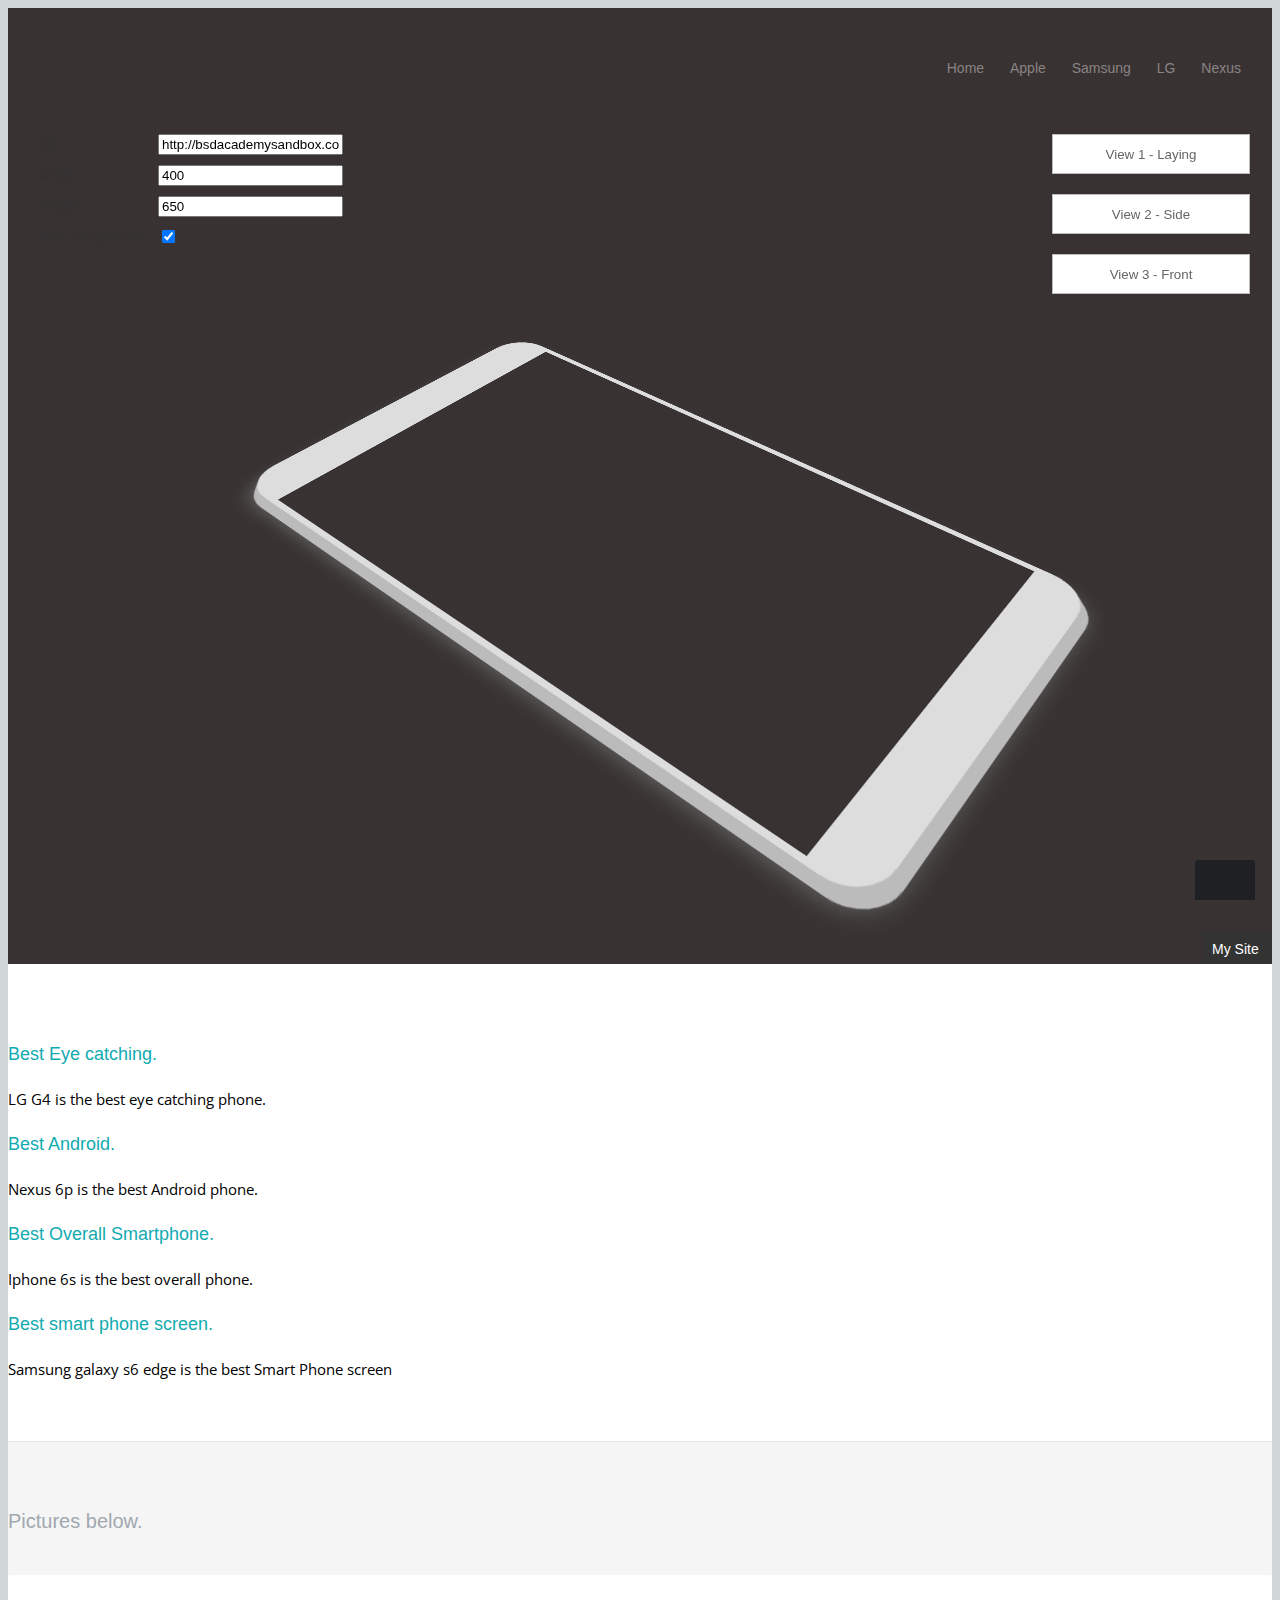
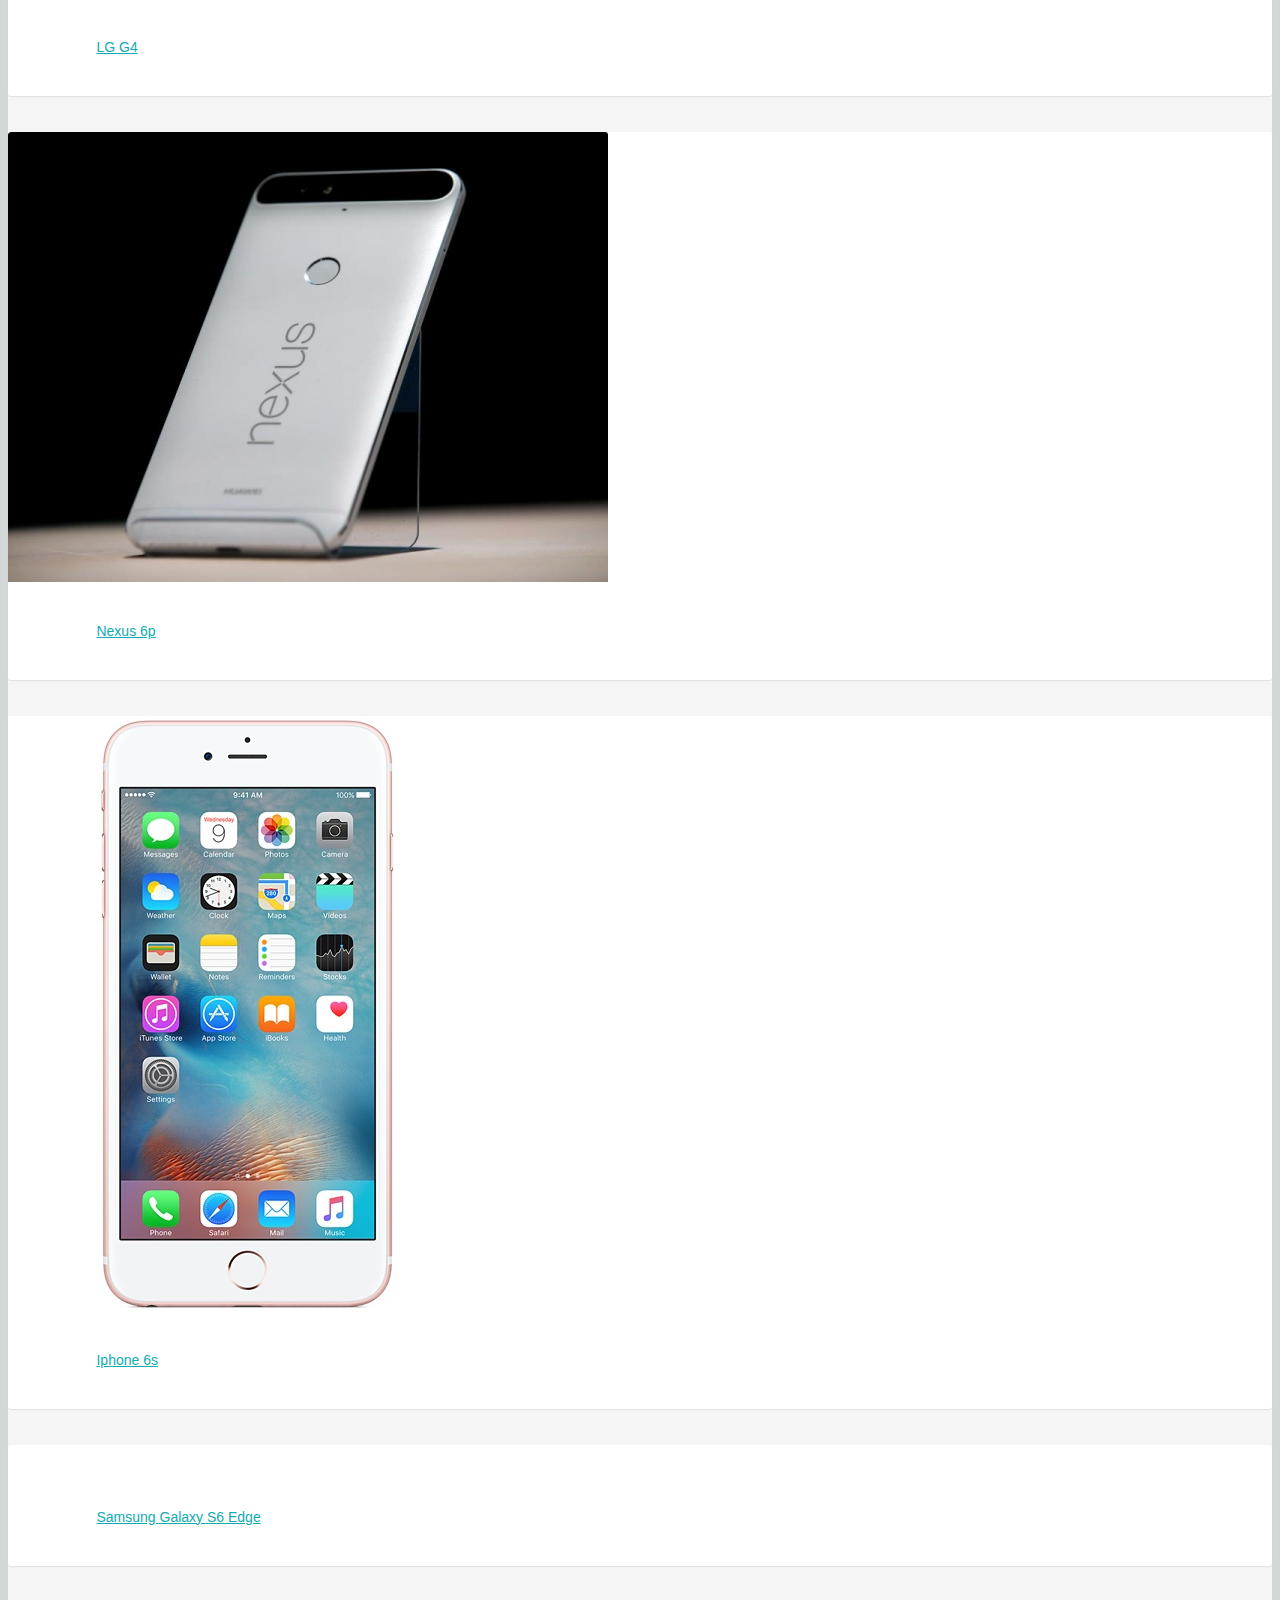
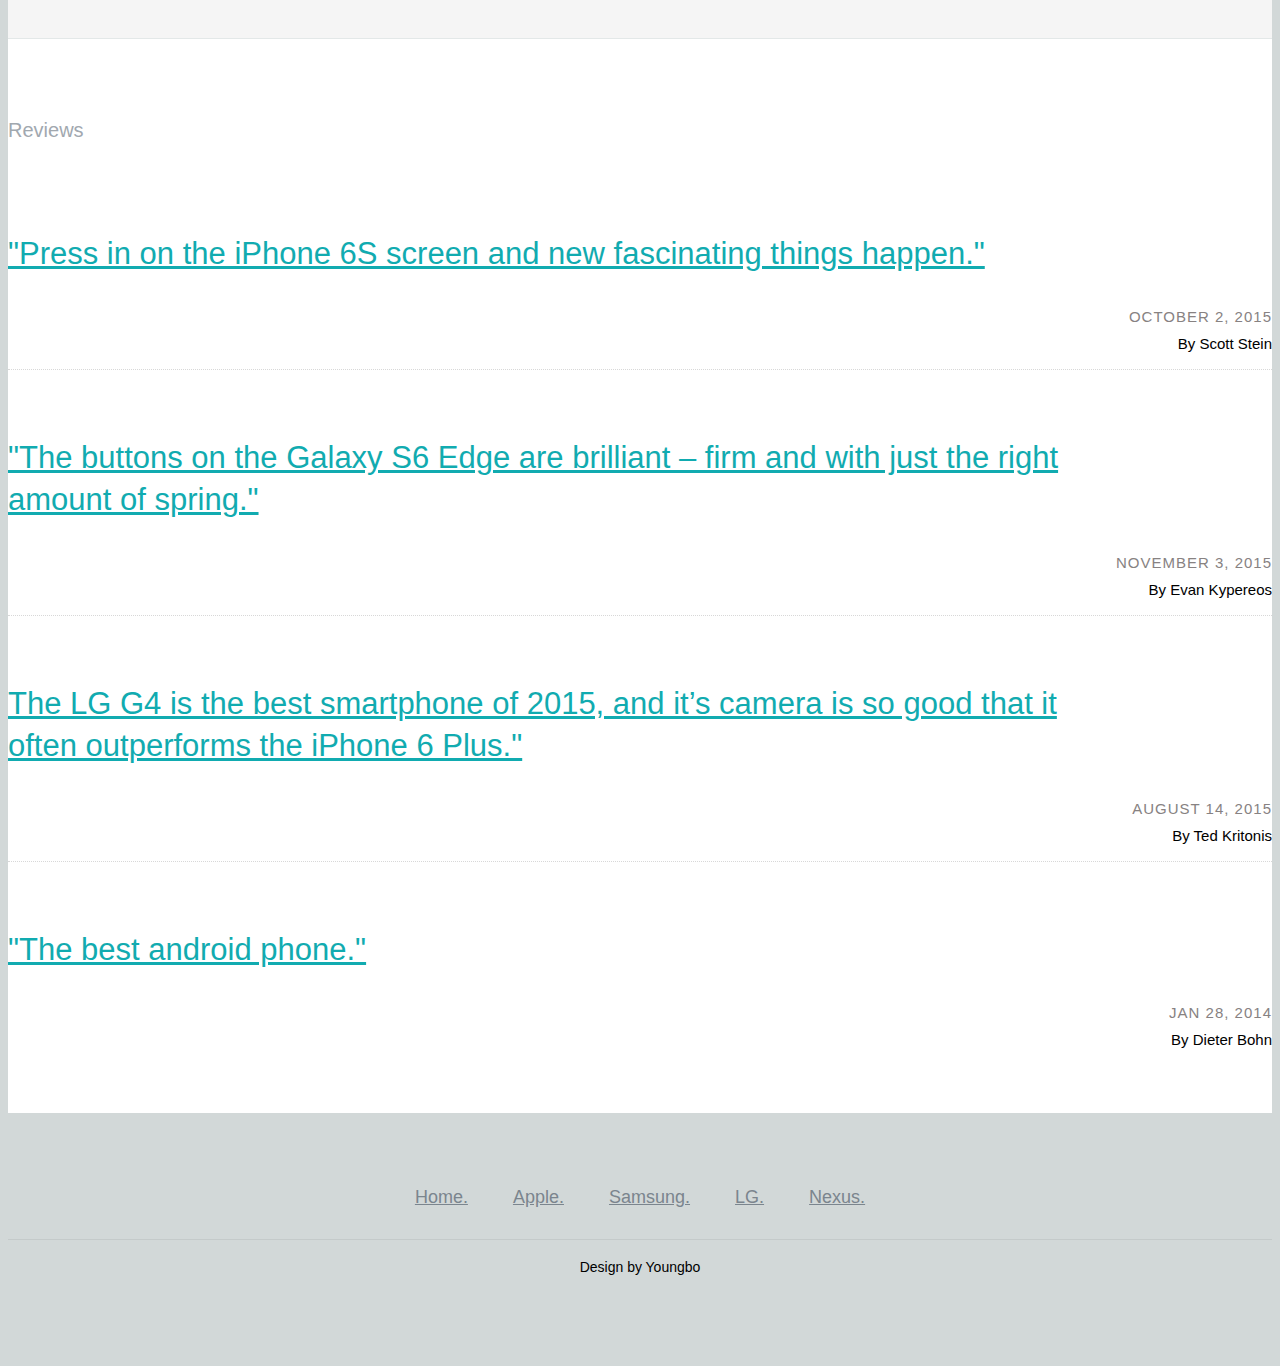
==== commit 22bbbf4b: "Change position" ====
--- a/index.html
+++ b/index.html
@@ -69,7 +69,16 @@
    ================================================== -->
    <section id="intro">
 
-     <!--The Main Thing-->
+
+
+
+      <!-- Flexslider Start-->
+	   <div id="intro-slider" class="flexslider">
+
+		   <ul class="slides">
+
+			   <!-- Slide -->
+			   <!--The Main Thing-->
 <div id="wrapper">
 <div class="phone view_1" id="phone_1">
   <iframe src="http://codepen.io" id="frame_1"></iframe>
@@ -103,16 +112,7 @@
 </div>
 <div id="linkBack" style="position:absolute;right:0px;bottom:0px;background-color:#333;margin:0;width:60px;padding:5px"><a href="http://www.f-rilling.com/projects/" target="_blank" style="font-size:14px;text-decoration:none;color:#fff;padding:0 0 0 5px;font-family:sans-serif">My Site</a></div>
 
-
-
-
-      <!-- Flexslider Start-->
-	   <div id="intro-slider" class="flexslider">
-
-		   <ul class="slides">
-
-			   <!-- Slide -->
-			   <li>
+         <li>
 				   <div class="row">
 					   <div class="twelve columns">
 						   <div class="slider-text">
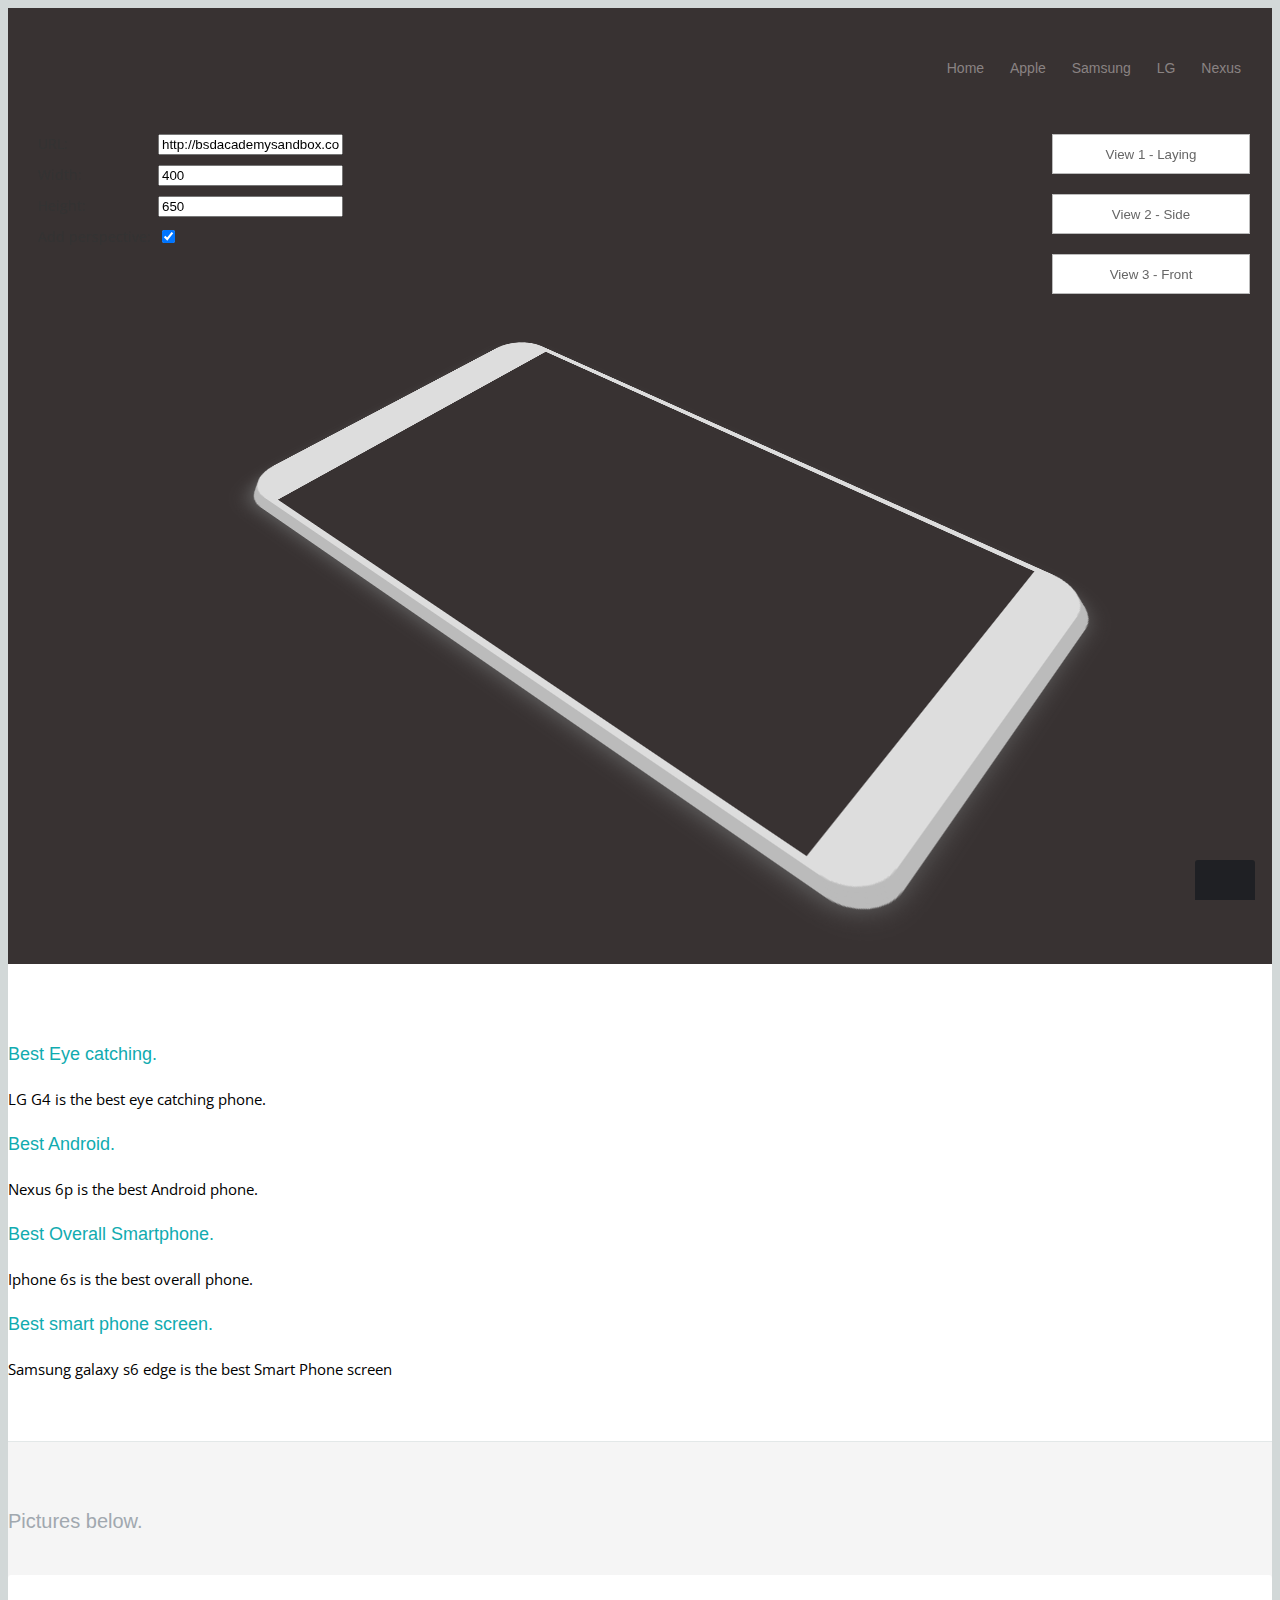
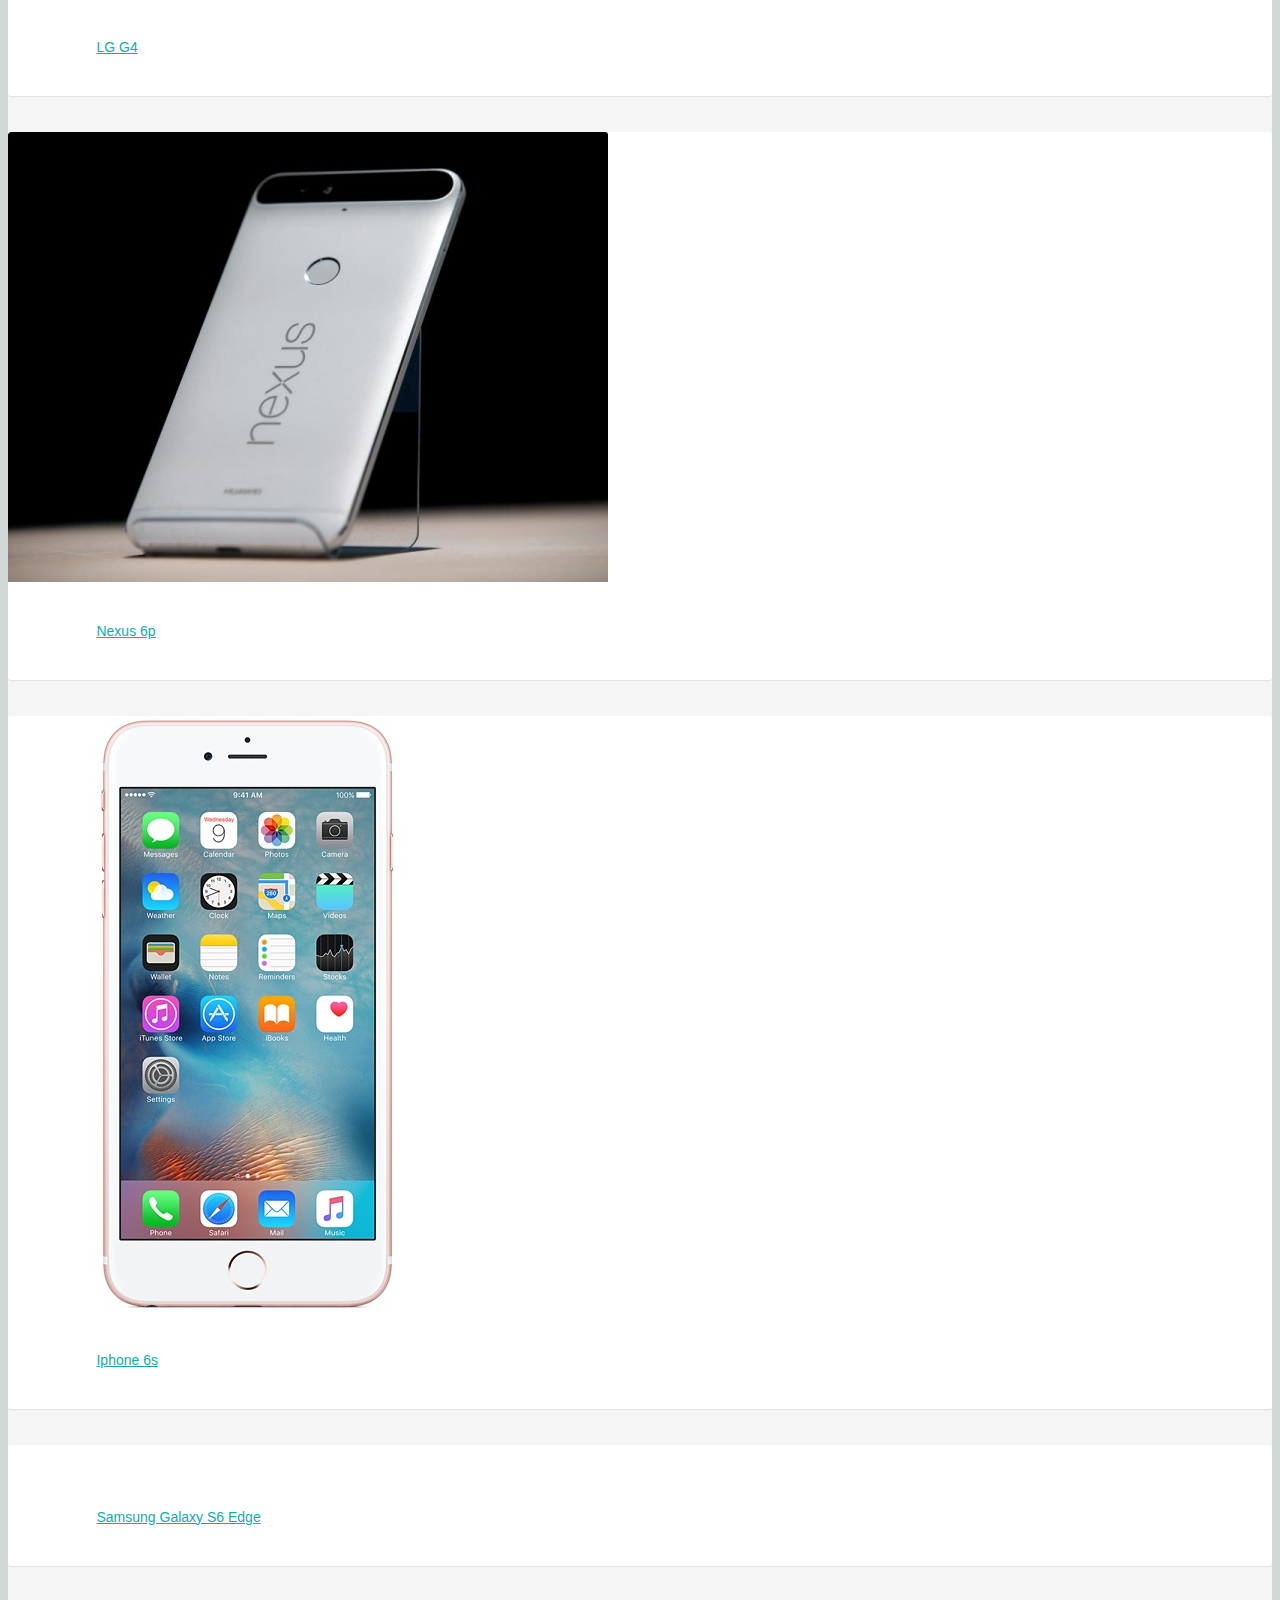
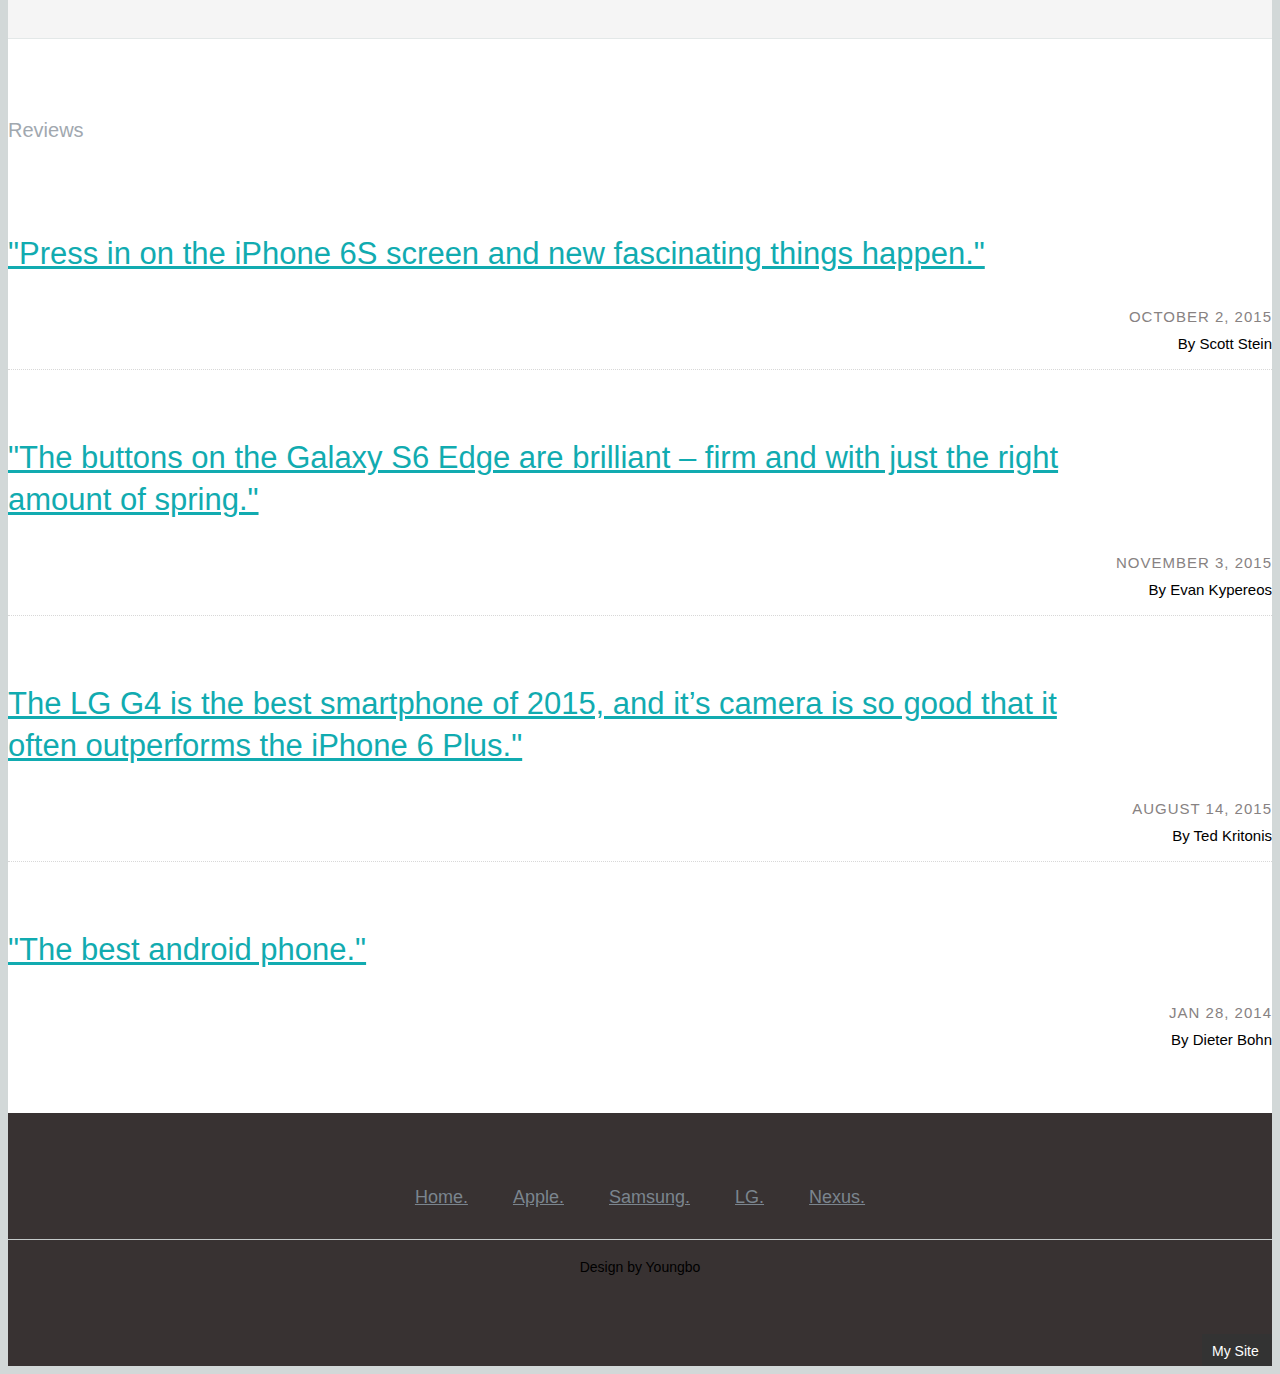
==== commit 0b515c5a: "Erased all the slide in home" ====
--- a/index.html
+++ b/index.html
@@ -68,17 +68,12 @@
    <!-- Intro Section
    ================================================== -->
    <section id="intro">
-
-
-
-
-      <!-- Flexslider Start-->
+<!-- Flexslider Start-->
 	   <div id="intro-slider" class="flexslider">
 
 		   <ul class="slides">
 
 			   <!-- Slide -->
-			   <!--The Main Thing-->
 <div id="wrapper">
 <div class="phone view_1" id="phone_1">
   <iframe src="http://codepen.io" id="frame_1"></iframe>
@@ -112,42 +107,6 @@
 </div>
 <div id="linkBack" style="position:absolute;right:0px;bottom:0px;background-color:#333;margin:0;width:60px;padding:5px"><a href="http://www.f-rilling.com/projects/" target="_blank" style="font-size:14px;text-decoration:none;color:#fff;padding:0 0 0 5px;font-family:sans-serif">My Site</a></div>
 
-         <li>
-				   <div class="row">
-					   <div class="twelve columns">
-						   <div class="slider-text">
-							   <h1>Four best smartphone companies<span>.</span></h1>
-							   <p>Samsung, Apple, Lg, and Nexus
-                              </p>
-						   </div>
-                     <div class="slider-image">
-                        <img src="images/sliders/Home page.jpg" alt="" />
-                     </div>
-					   </div>
-				   </div>
-			   </li>
-
-            <!-- Slide -->
-			   <li>
-				   <div class="row">
-					   <div class="twelve columns">
-						   <div class="slider-text">
-							   <h1><a href="blog.html">2015 best overall phone</a></h1>
-							   <p>Iphone 6s was the best overall phone in the year 2015</p>
-						   </div>
-                     <div class="slider-image">
-                        <img src="images/sliders/Iphone 6s.jpg" alt="" />
-
-                     </div>
-					   </div>
-				   </div>
-			   </li>
-
-		   </ul>
-
-	   </div> <!-- Flexslider End-->
-
-   </section> <!-- Intro Section End-->
 
    <!-- Info Section
    ================================================== -->
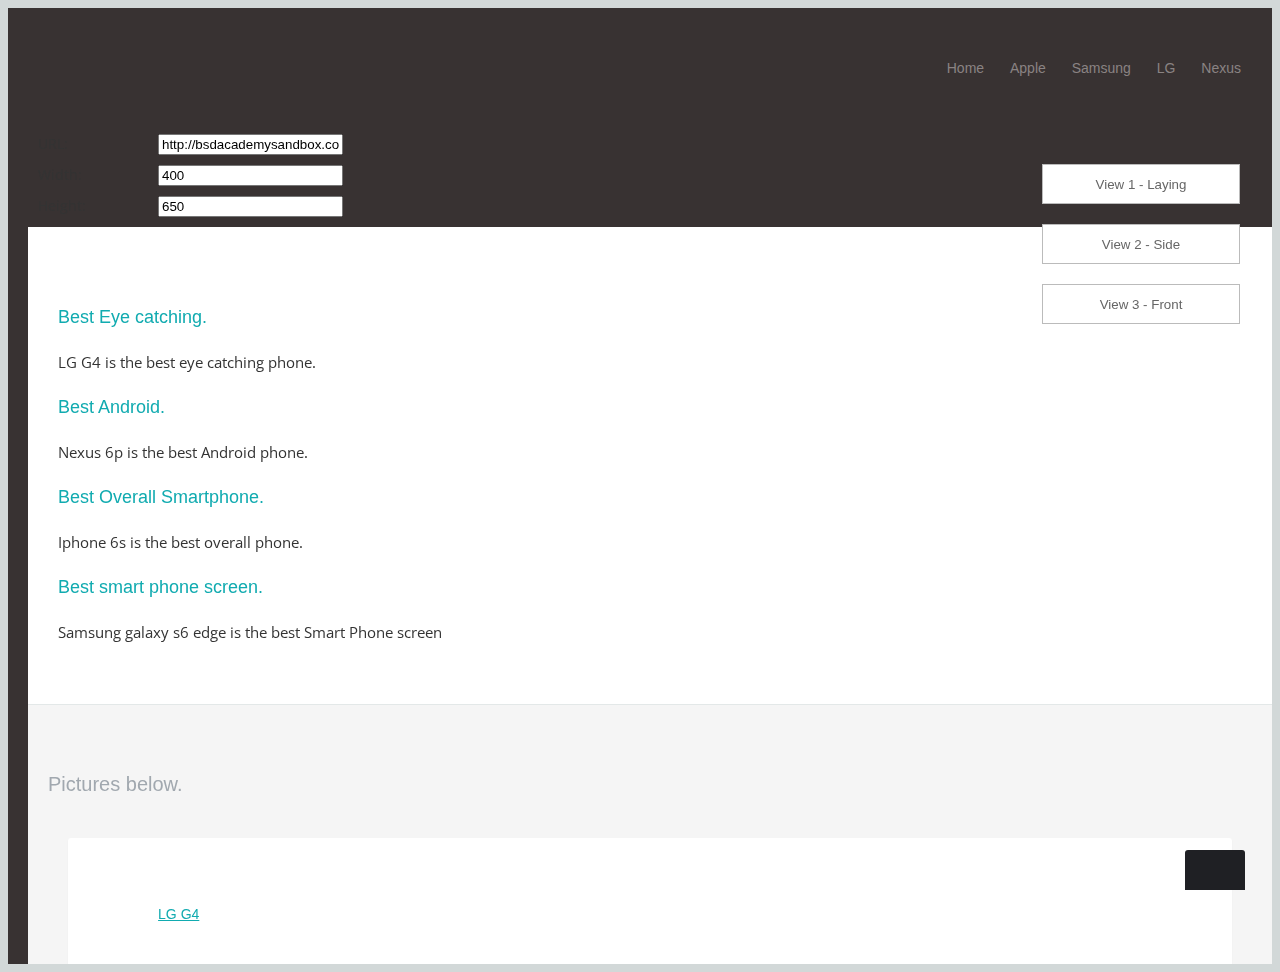
==== commit acbe293c: "Erased check box" ====
--- a/index.html
+++ b/index.html
@@ -95,11 +95,6 @@
     <input type="number" id="iframeHeight" placeholder="650" value="650" />
   </div>
     <!--Idea by /u/aerosole-->
-  <div>
-    <label for="iframePerspective">Add perspective:</label>
-    <input type="checkbox" id="iframePerspective"  checked="true" />
-  </div>
-</div>
 <div id="views">
   <button value="1">View 1 - Laying</button>
   <button value="2">View 2 - Side</button>
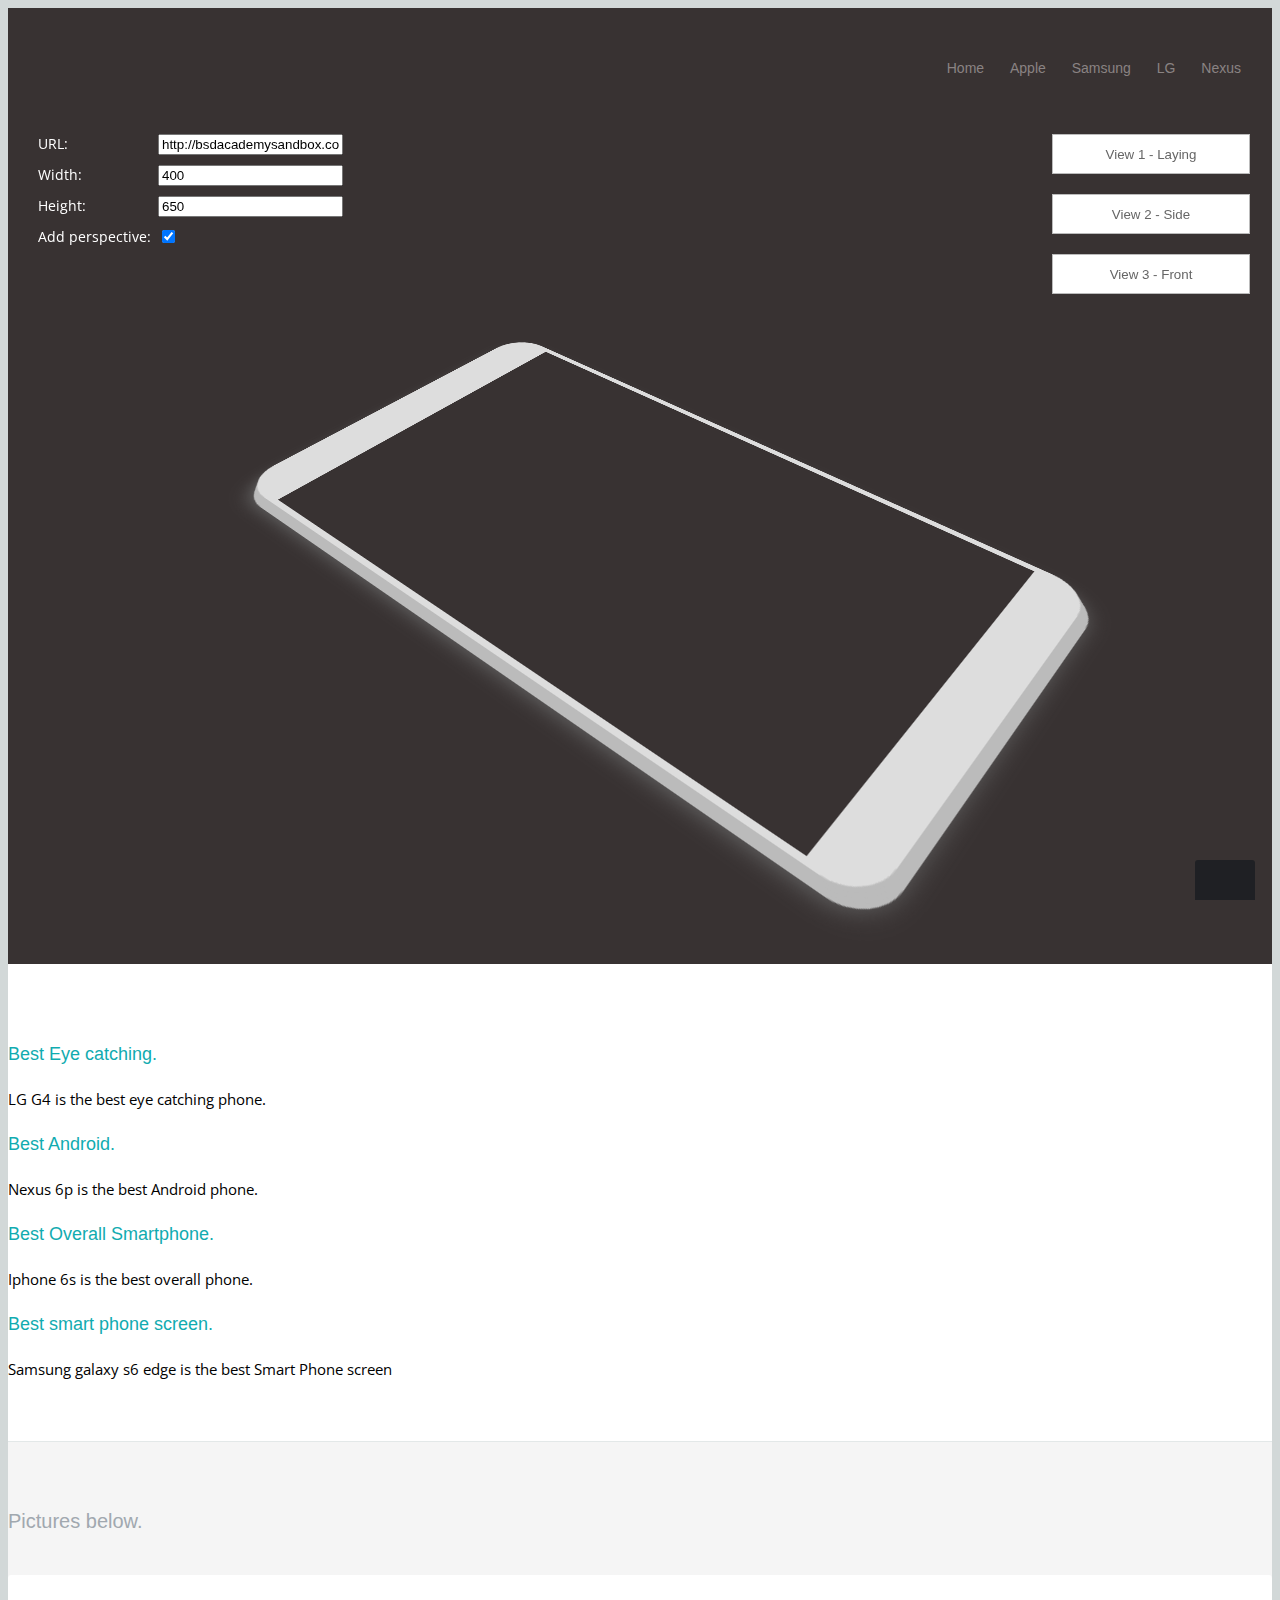
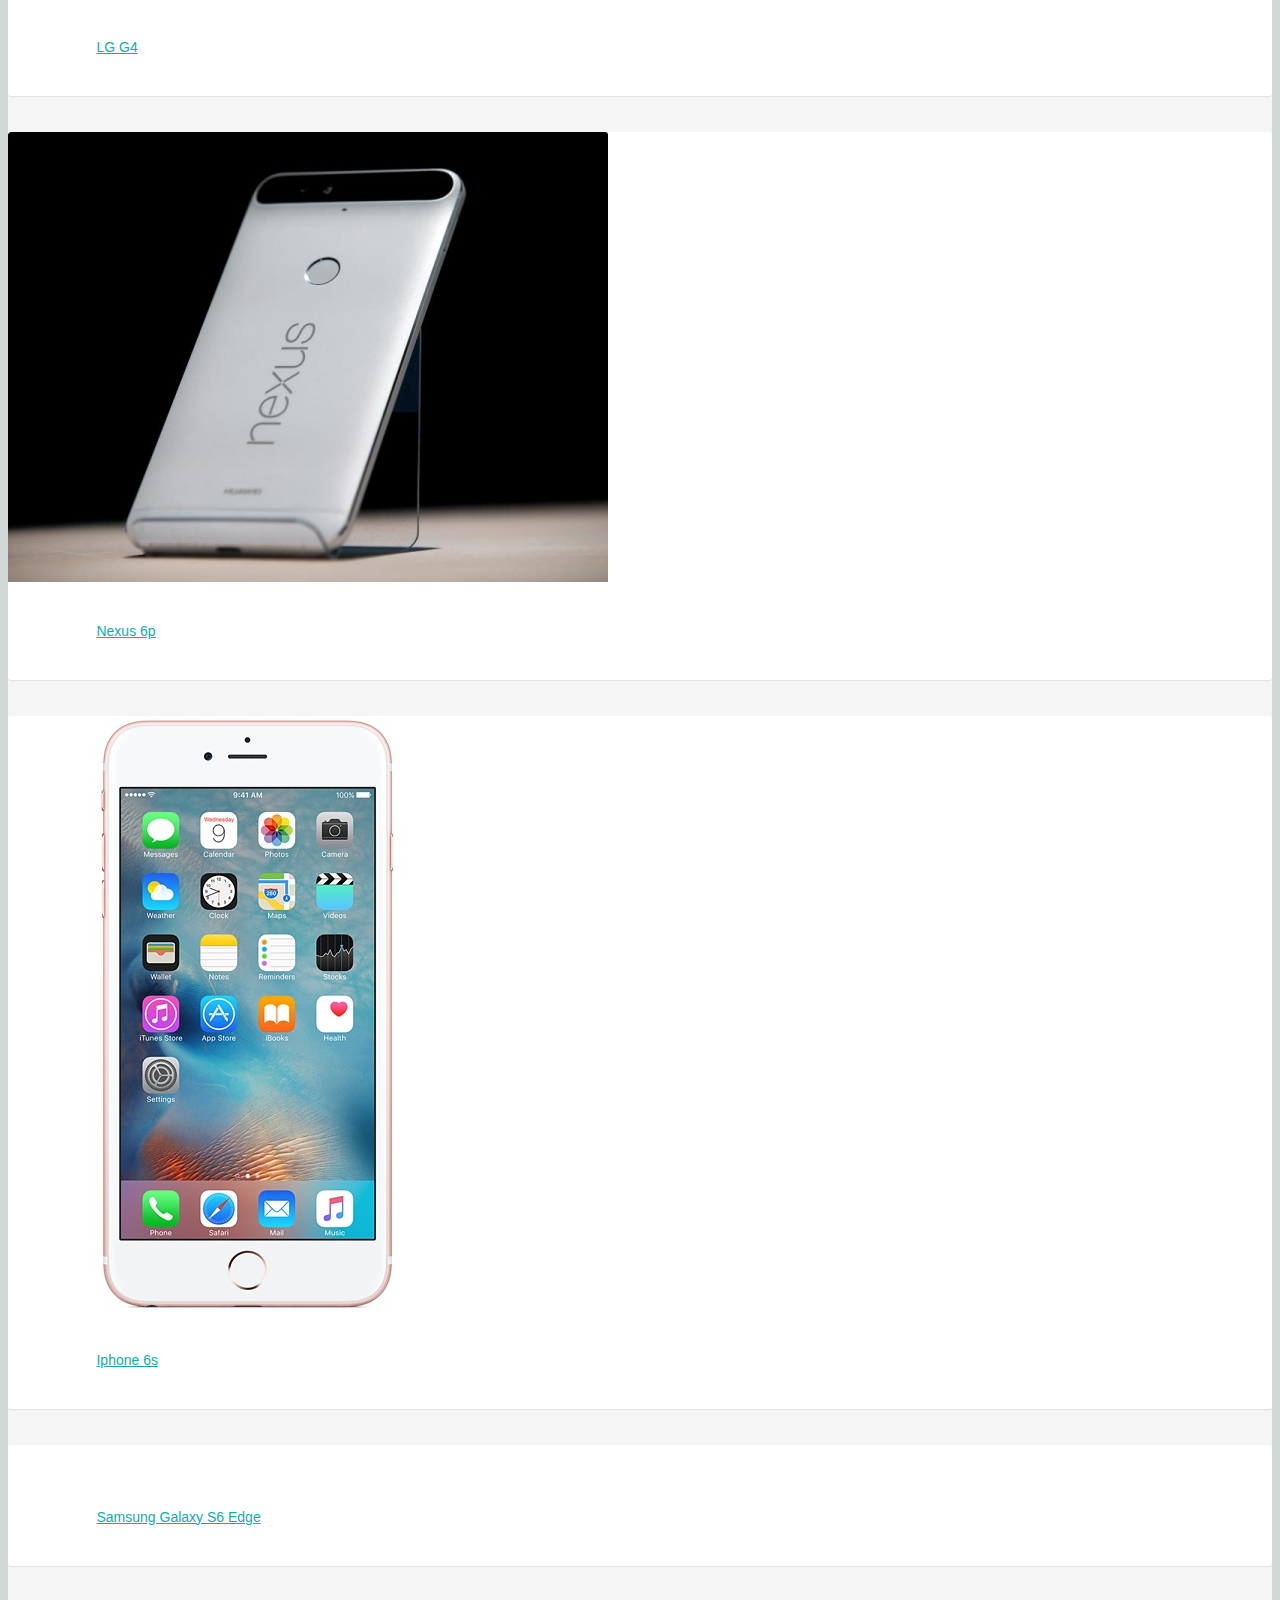
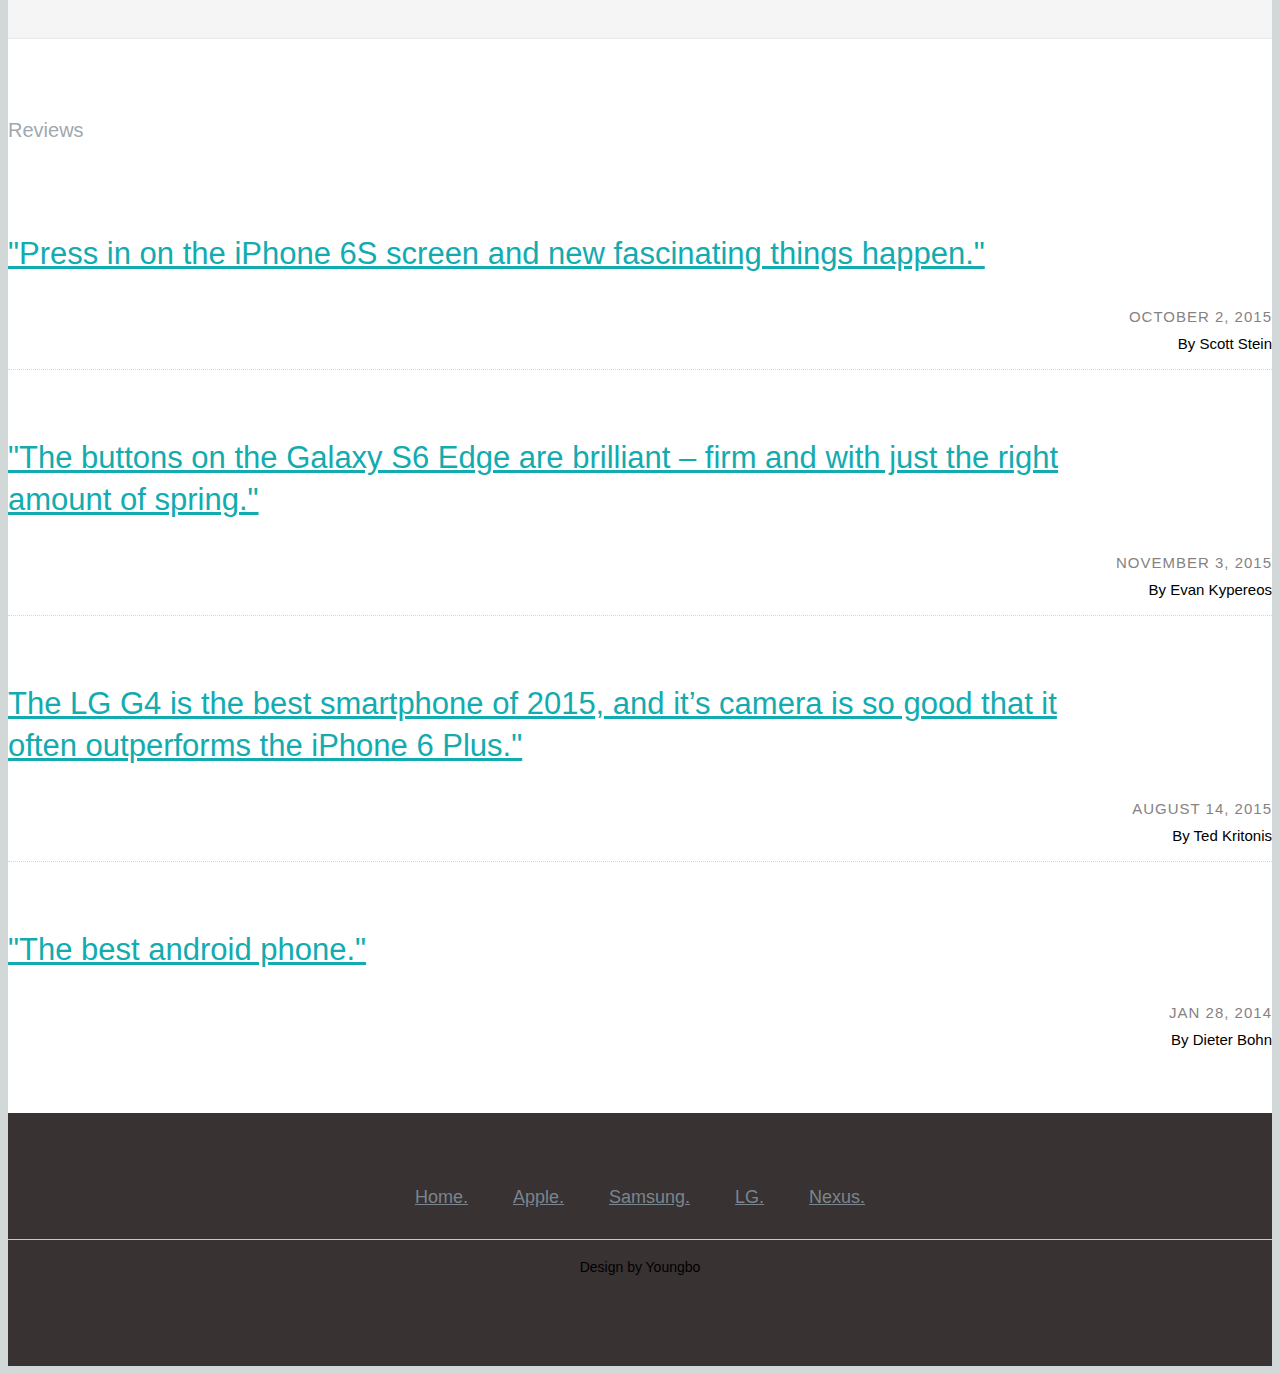
==== commit 694d00fa: "delete " my site "" ====
--- a/index.html
+++ b/index.html
@@ -95,12 +95,16 @@
     <input type="number" id="iframeHeight" placeholder="650" value="650" />
   </div>
     <!--Idea by /u/aerosole-->
+  <div>
+    <label for="iframePerspective">Add perspective:</label>
+    <input type="checkbox" id="iframePerspective"  checked="true" />
+  </div>
+</div>
 <div id="views">
   <button value="1">View 1 - Laying</button>
   <button value="2">View 2 - Side</button>
   <button value="3">View 3 - Front</button>
 </div>
-<div id="linkBack" style="position:absolute;right:0px;bottom:0px;background-color:#333;margin:0;width:60px;padding:5px"><a href="http://www.f-rilling.com/projects/" target="_blank" style="font-size:14px;text-decoration:none;color:#fff;padding:0 0 0 5px;font-family:sans-serif">My Site</a></div>
 
 
    <!-- Info Section
--- a/css/layout.css
+++ b/css/layout.css
@@ -71,7 +71,7 @@
     top: 20px;
     left: 20px;
     font-size: 0.9em;
-    color: #333;
+    color: #fff;
   }
   
   #controls div {
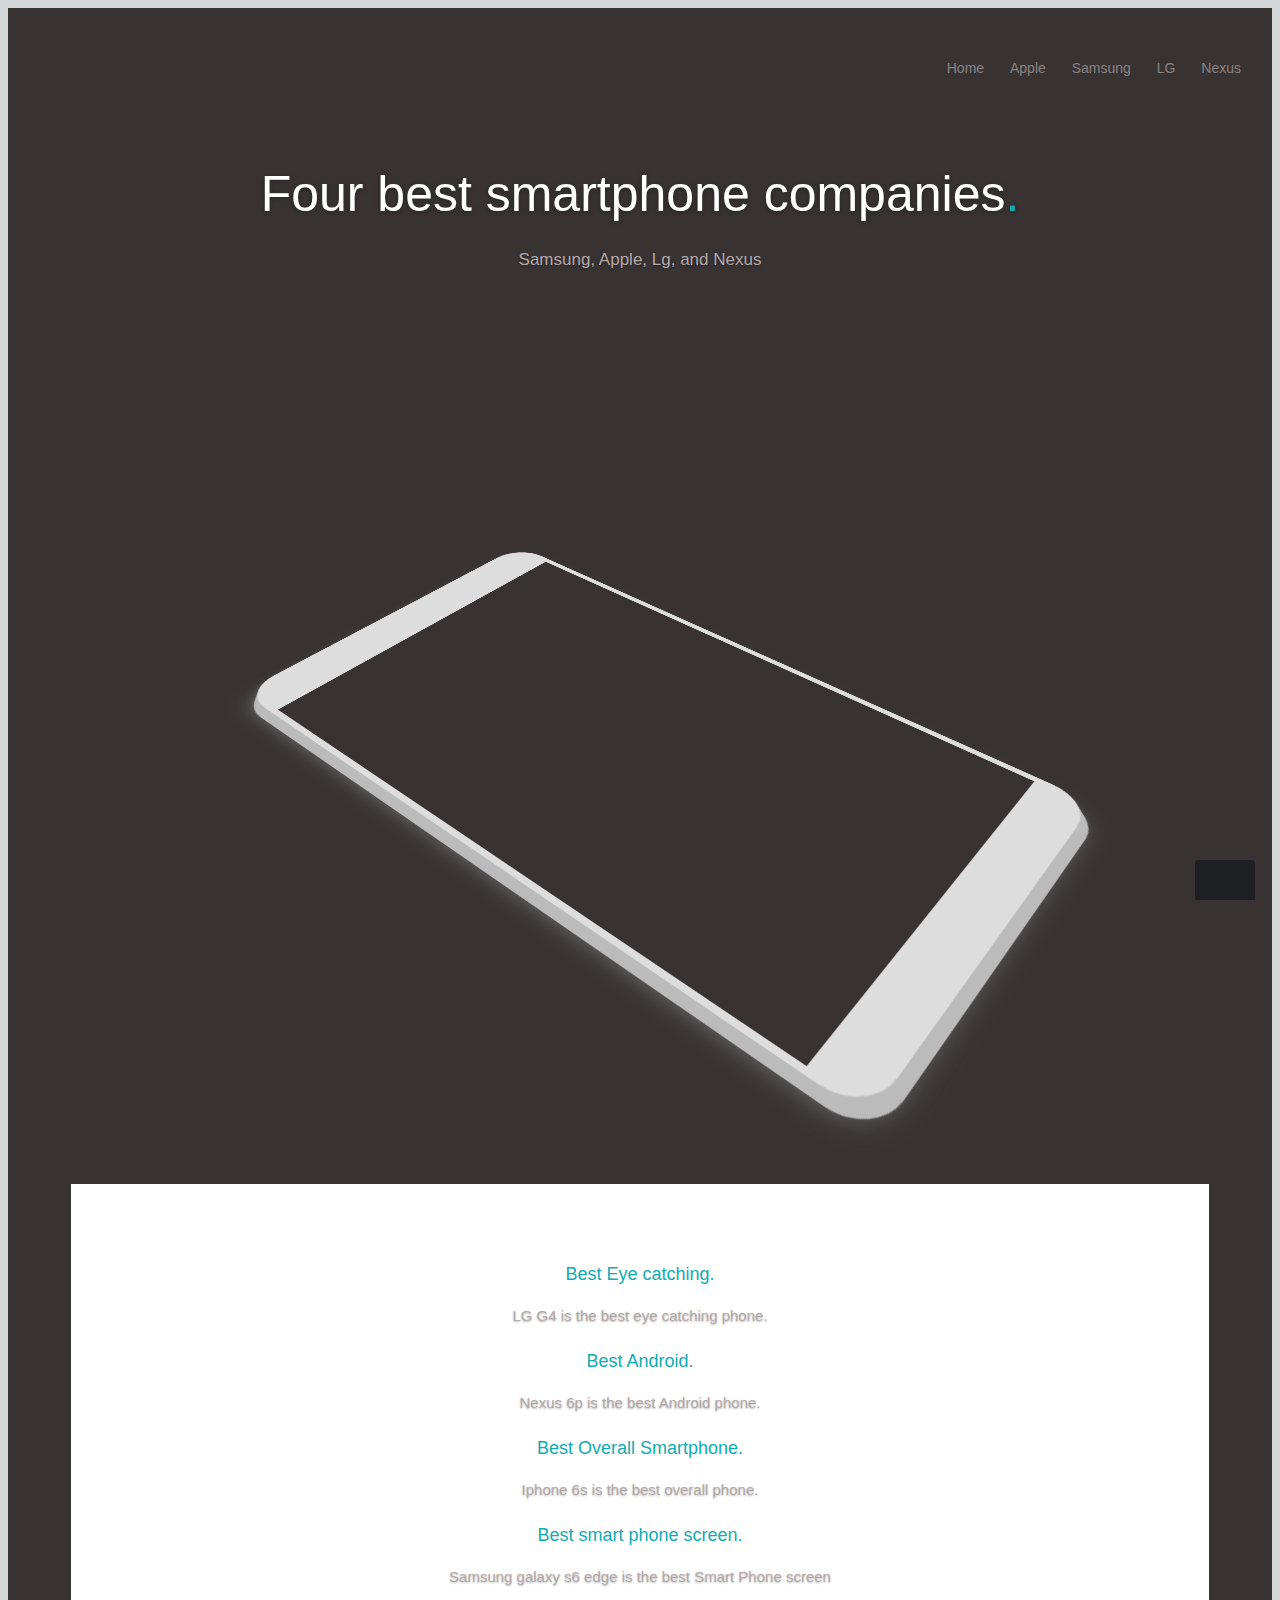
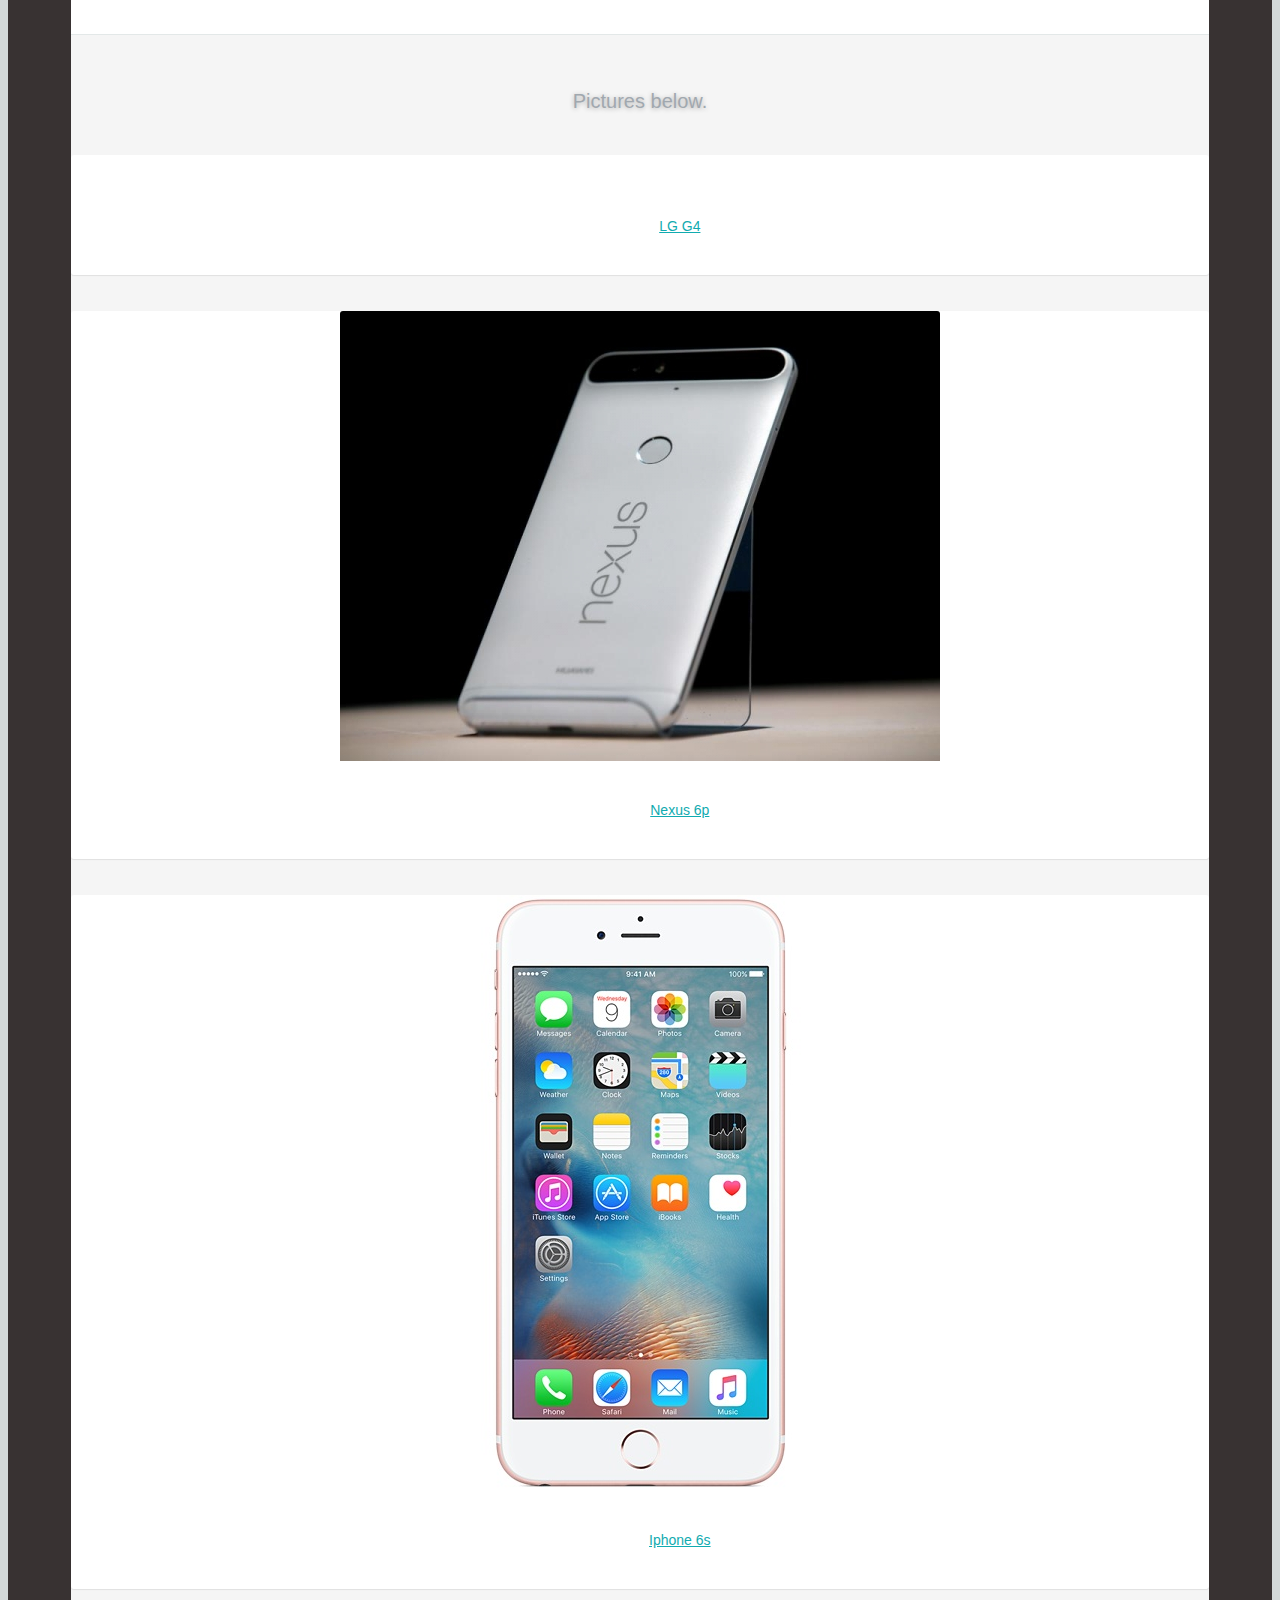
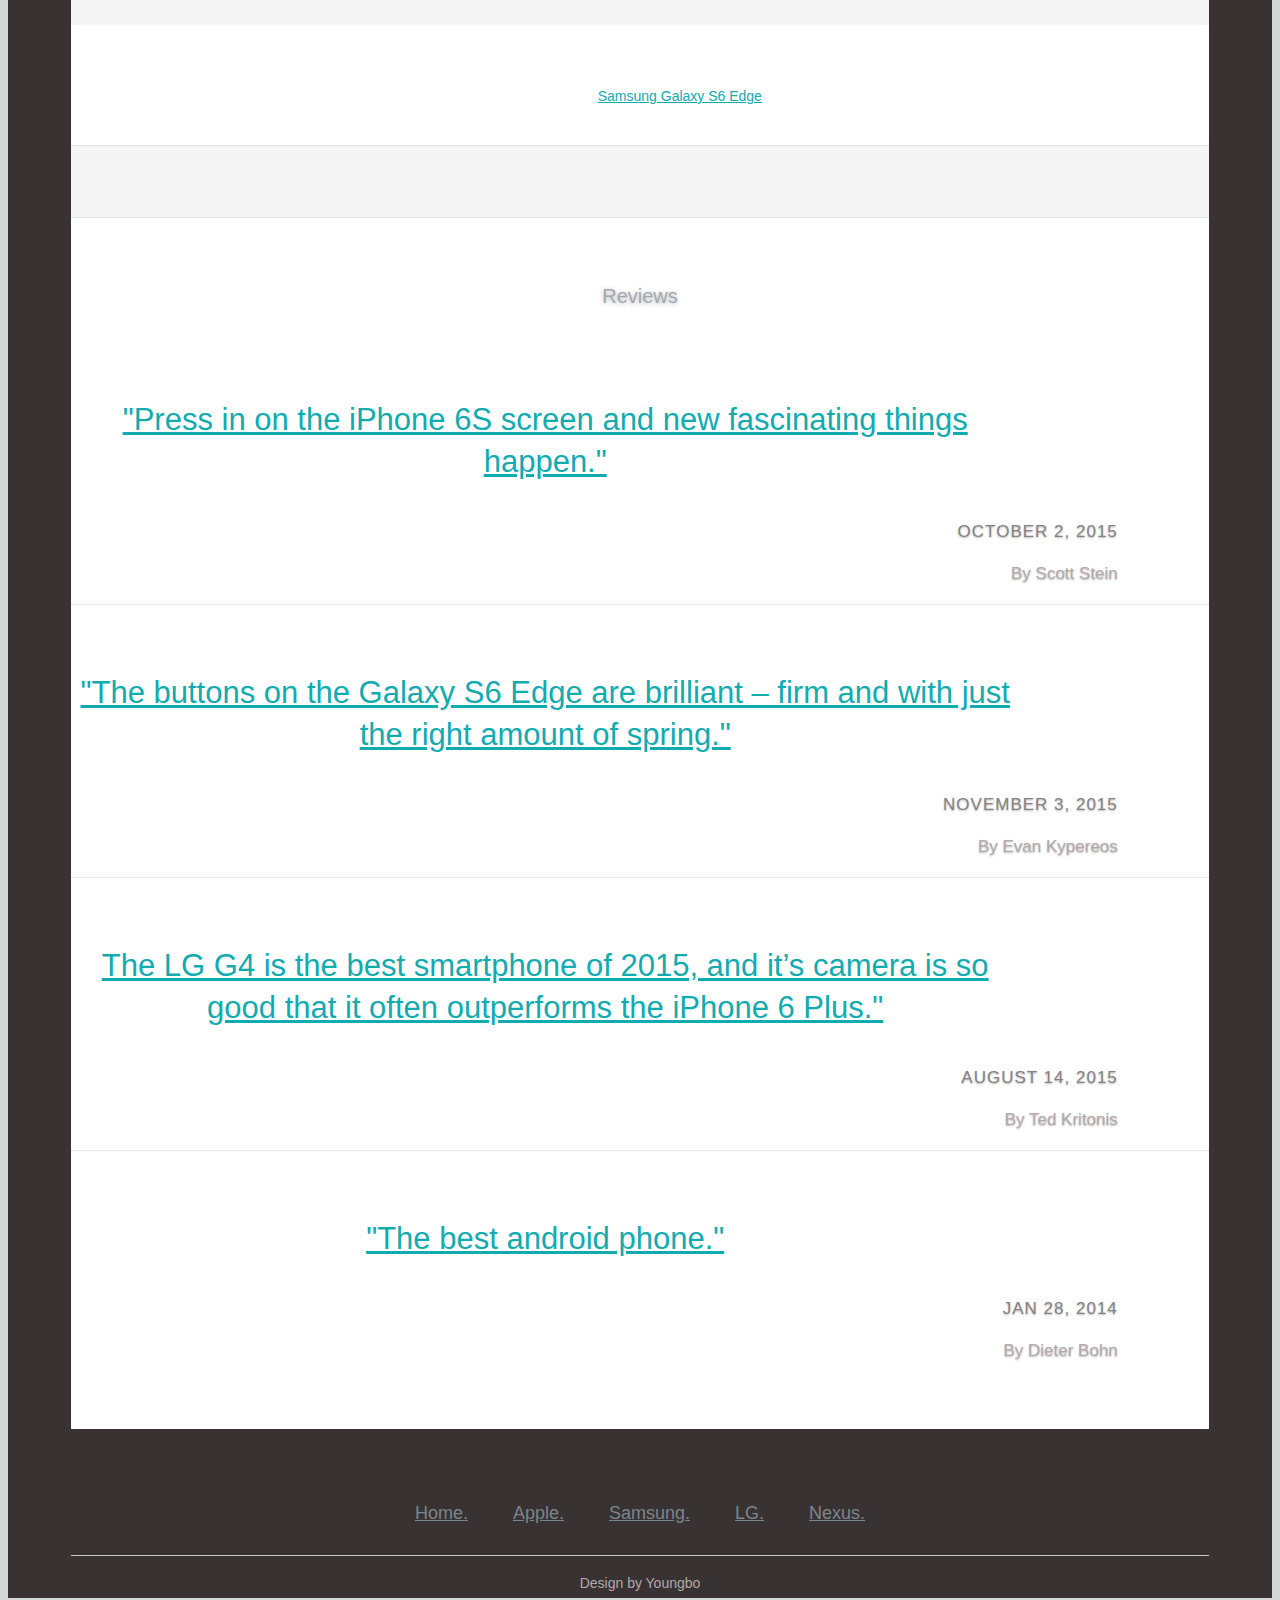
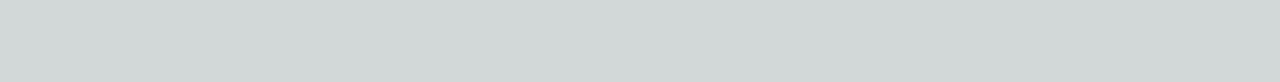
==== commit 10ffc475: "test 3" ====
--- a/index.html
+++ b/index.html
@@ -73,15 +73,28 @@
 
 		   <ul class="slides">
 
-			   <!-- Slide -->
+			   
+			     
+ <!-- Slide -->
+  <div class="twelve columns">
+  <div class="slider-text">
+  <h1>Four best smartphone companies<span>.</span></h1>
+  <p>Samsung, Apple, Lg, and Nexus
+                              </p>
+  </div>
+  </div>
+  </div>
 <div id="wrapper">
 <div class="phone view_1" id="phone_1">
   <iframe src="http://codepen.io" id="frame_1"></iframe>
 </div>
 </div>
+<div class="row">
+  <div class="twelve columns">
+  <div class="slider-text">
 
 <!--Controls etc.-->
-<div id="controls">
+<div id="controls" style="display: none;">
   <div>
     <label for="iframeURL">URL:</label>
     <input type="text" id="iframeURL" placeholder="http://bsdacademysandbox.com/newsite" value="http://bsdacademysandbox.com/newsite" />
@@ -100,11 +113,13 @@
     <input type="checkbox" id="iframePerspective"  checked="true" />
   </div>
 </div>
-<div id="views">
+<div id="views" style="display: none;">
   <button value="1">View 1 - Laying</button>
   <button value="2">View 2 - Side</button>
   <button value="3">View 3 - Front</button>
 </div>
+<!-- Flexslider End-->
+<!-- Intro Section End-->
 
 
    <!-- Info Section
@@ -319,6 +334,7 @@
 
 
    ================================================== -->
+   
    <footer>
 
       <div class="row">
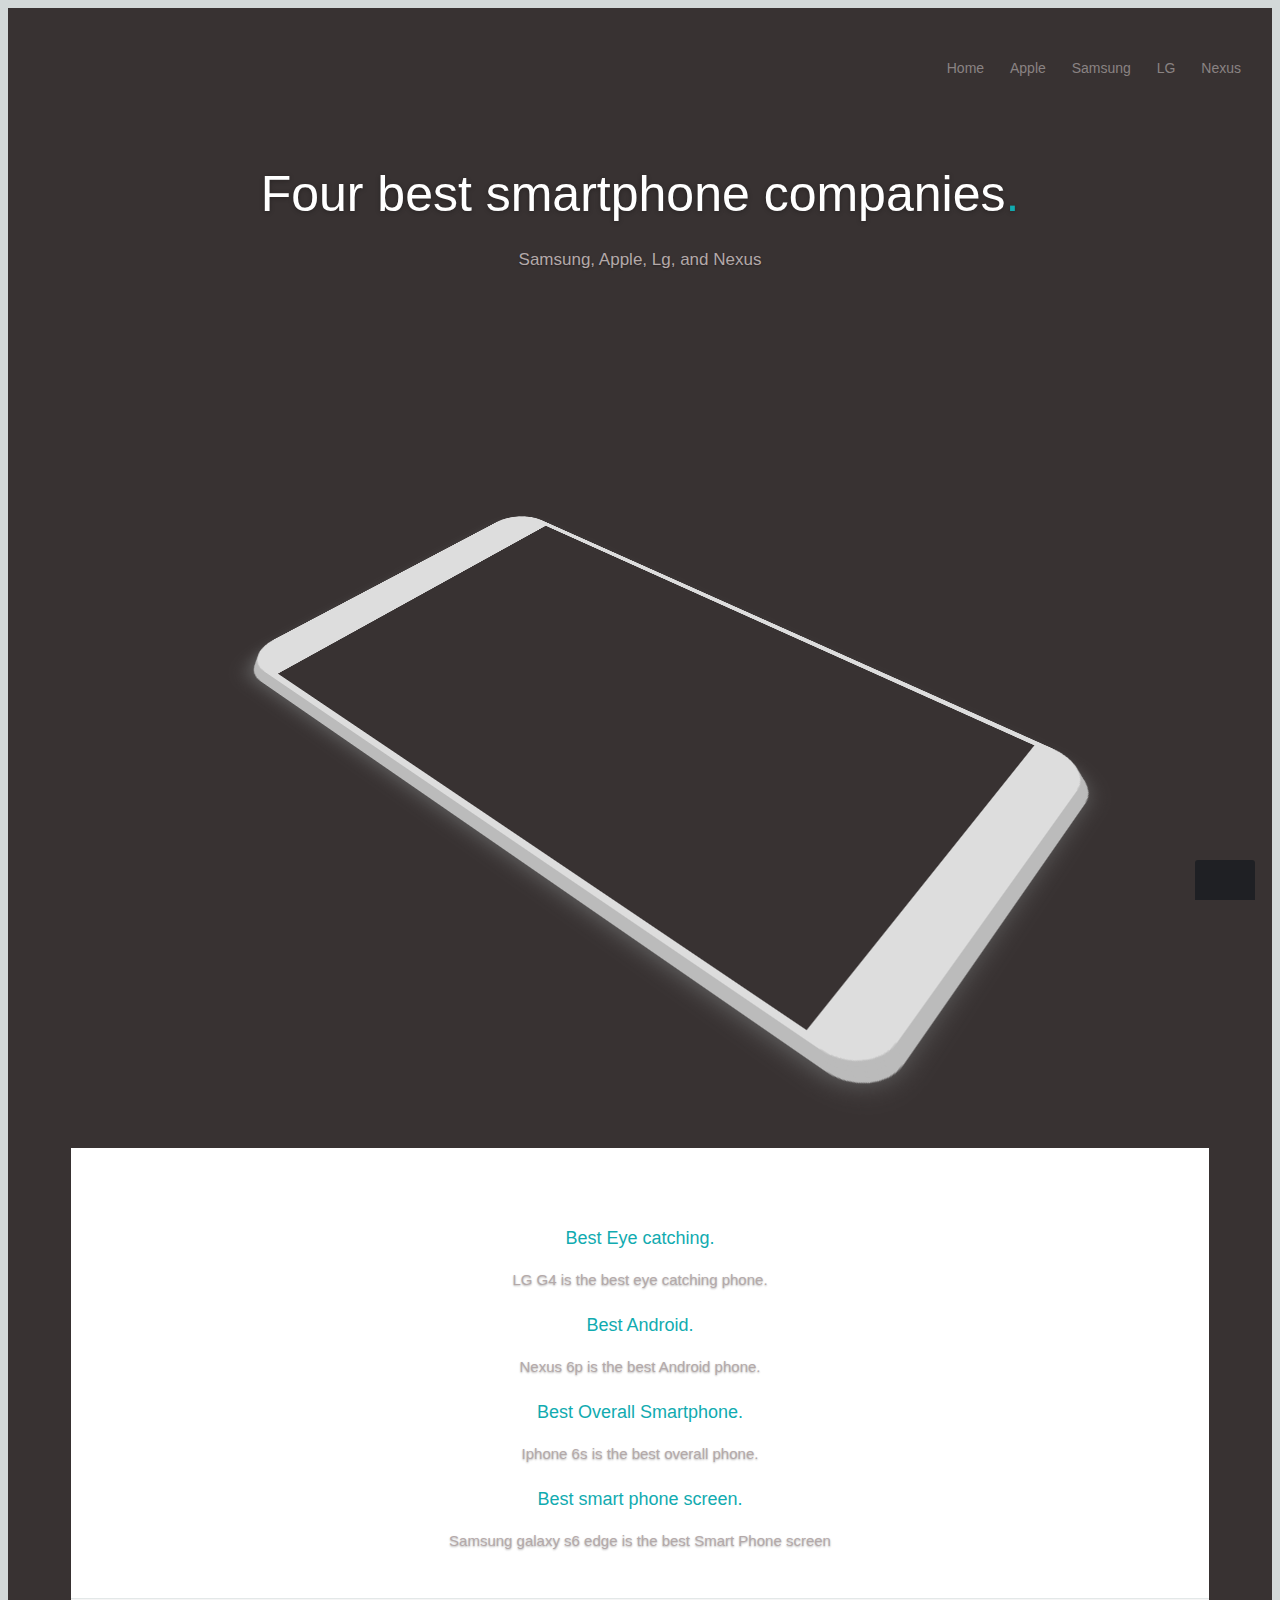
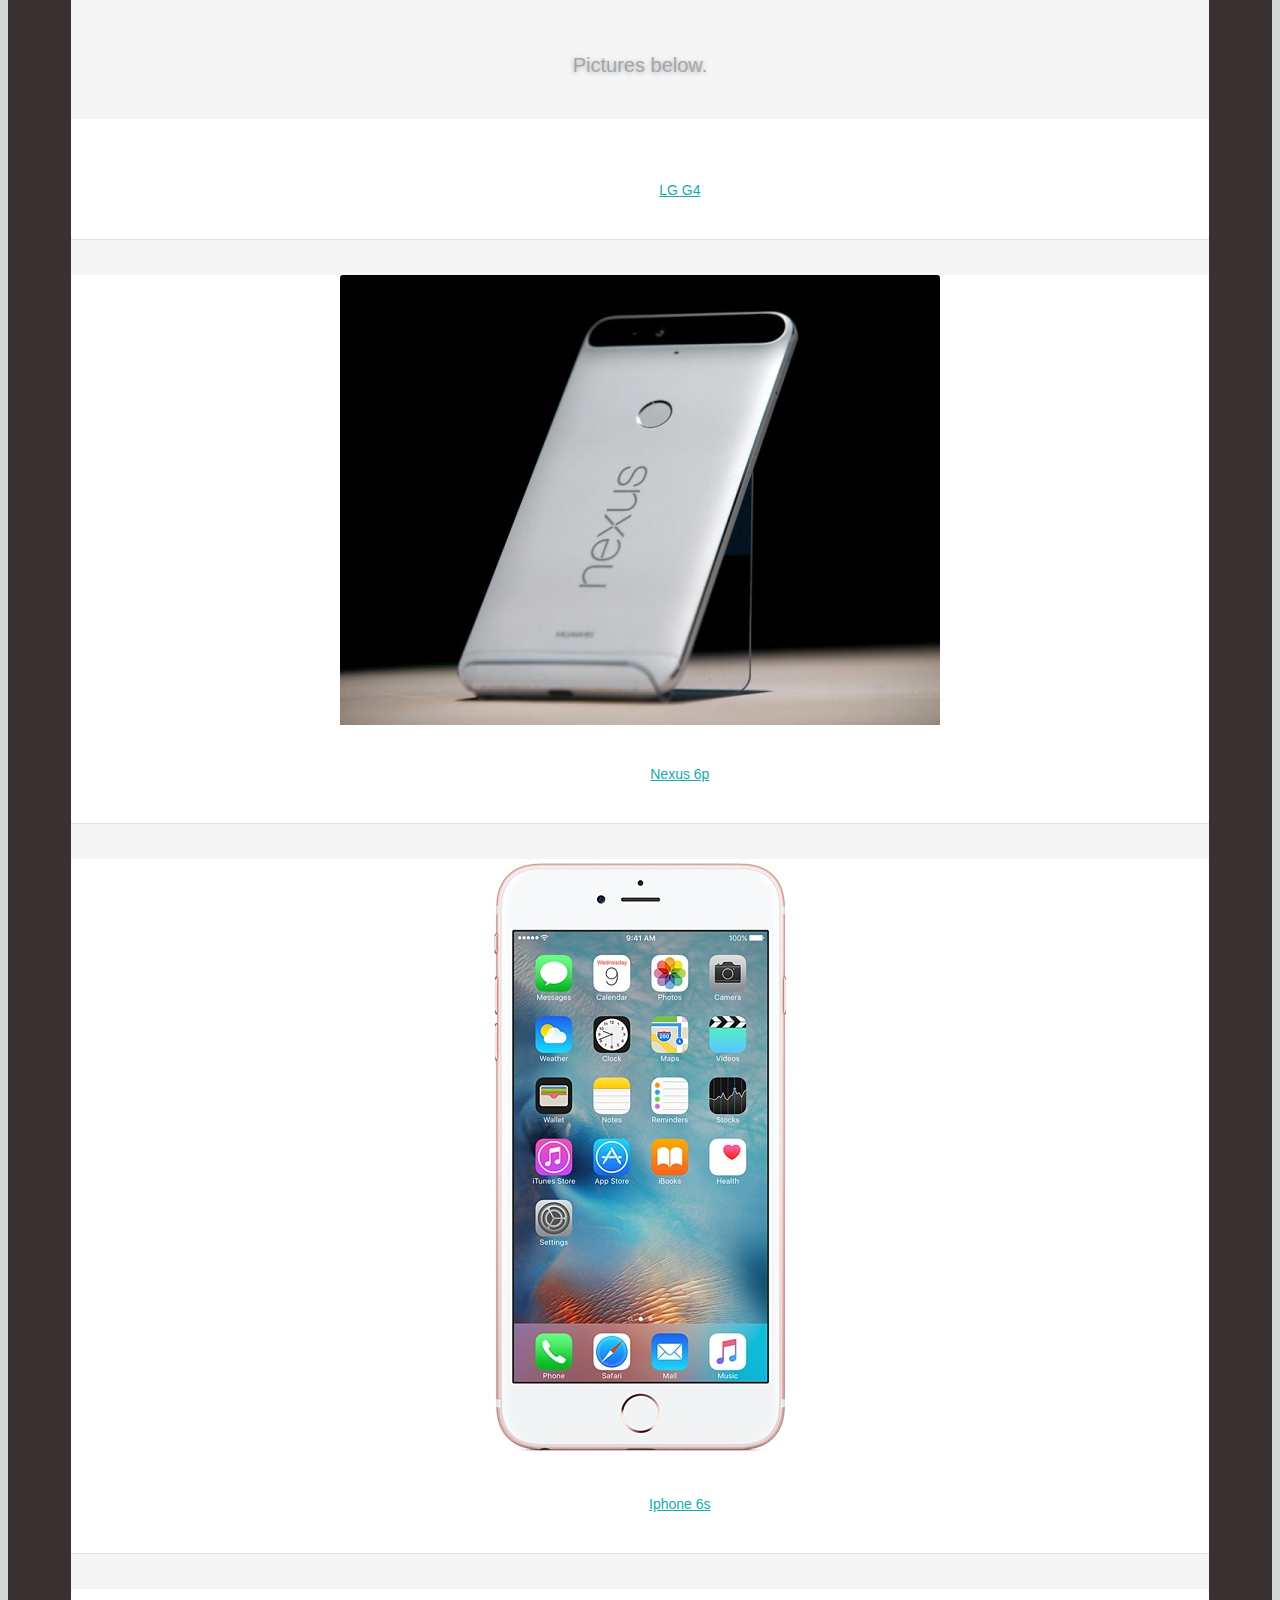
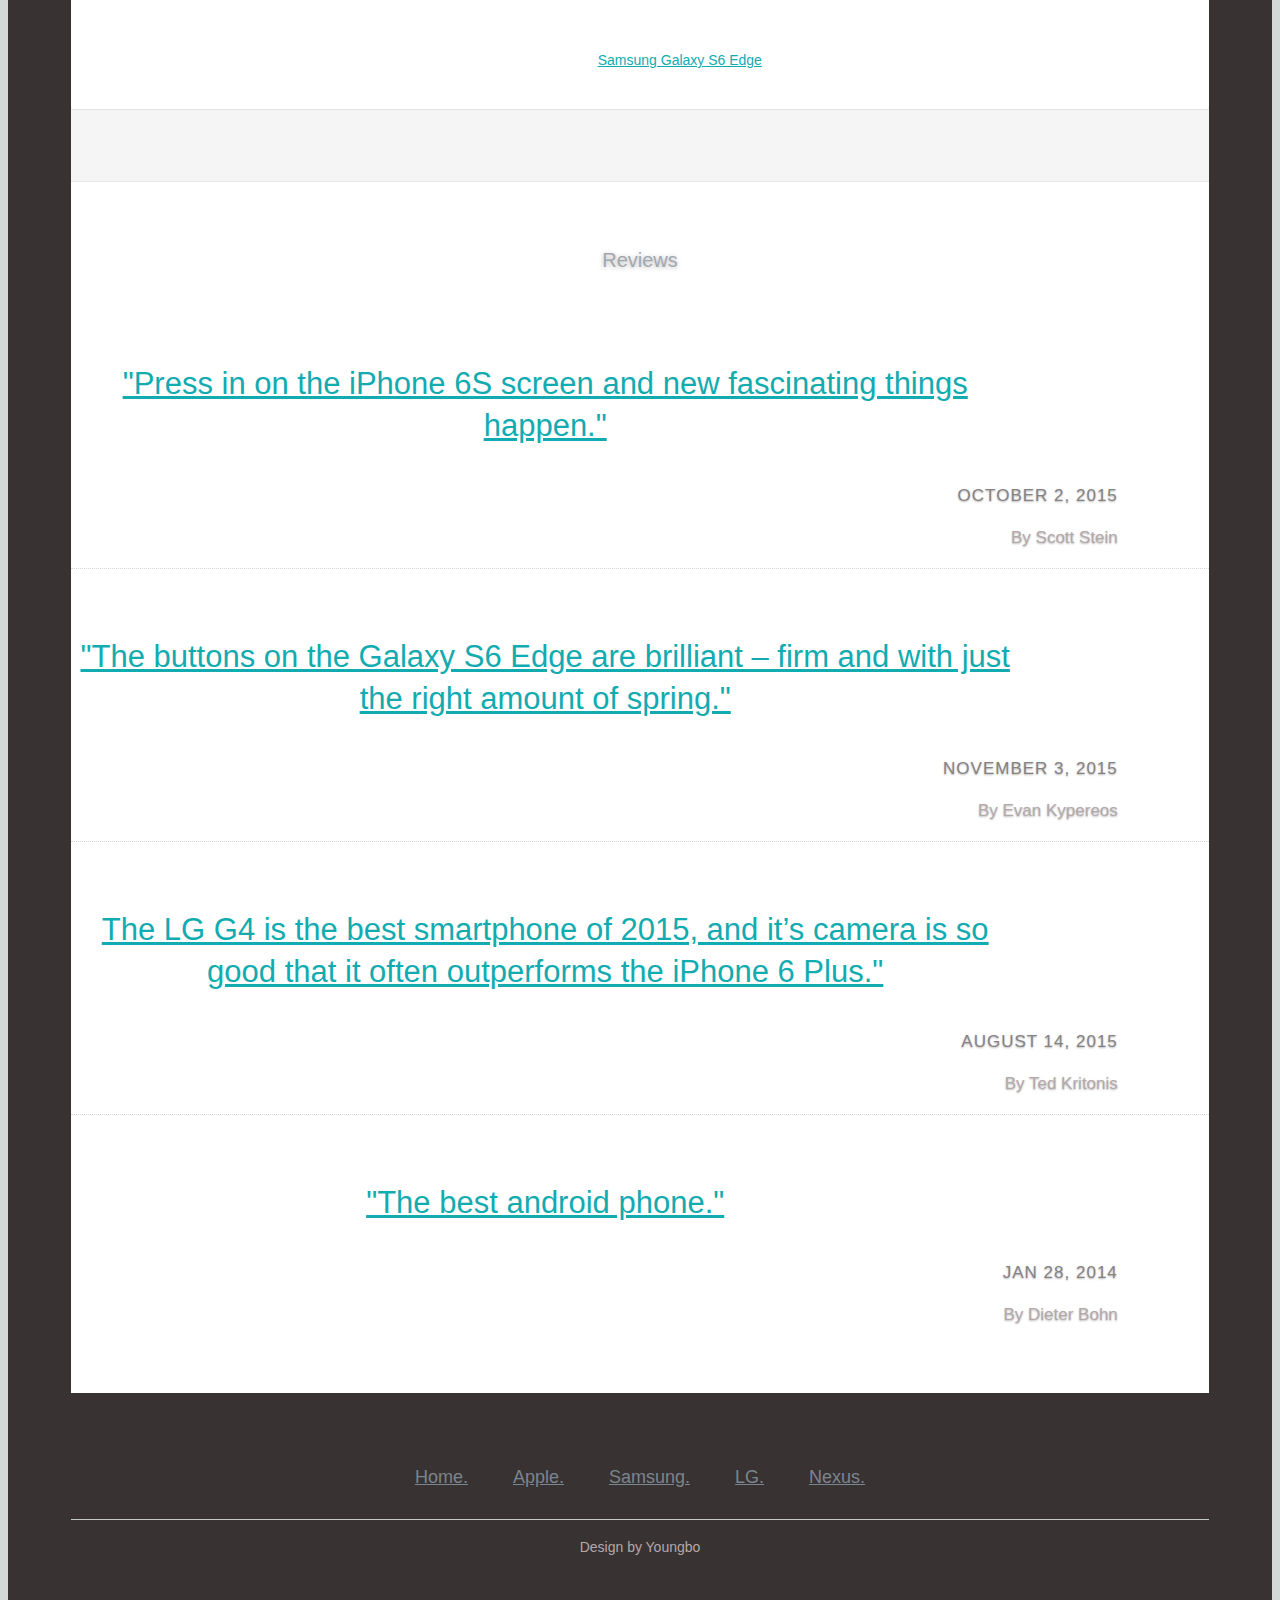
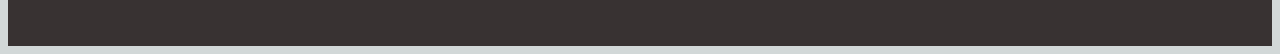
==== commit 3500a3e0: "test 4" ====
--- a/index.html
+++ b/index.html
@@ -76,6 +76,7 @@
 			   
 			     
  <!-- Slide -->
+ <div class="row">
   <div class="twelve columns">
   <div class="slider-text">
   <h1>Four best smartphone companies<span>.</span></h1>
@@ -83,7 +84,7 @@
                               </p>
   </div>
   </div>
-  </div>
+  </div> 
 <div id="wrapper">
 <div class="phone view_1" id="phone_1">
   <iframe src="http://codepen.io" id="frame_1"></iframe>
@@ -120,6 +121,9 @@
 </div>
 <!-- Flexslider End-->
 <!-- Intro Section End-->
+
+   <!-- Page Title End-->
+
 
 
    <!-- Info Section
@@ -331,8 +335,6 @@
    </section> <!-- Journal Section End-->
 
    <!-- Call-To-Action Section
-
-
    ================================================== -->
    
    <footer>
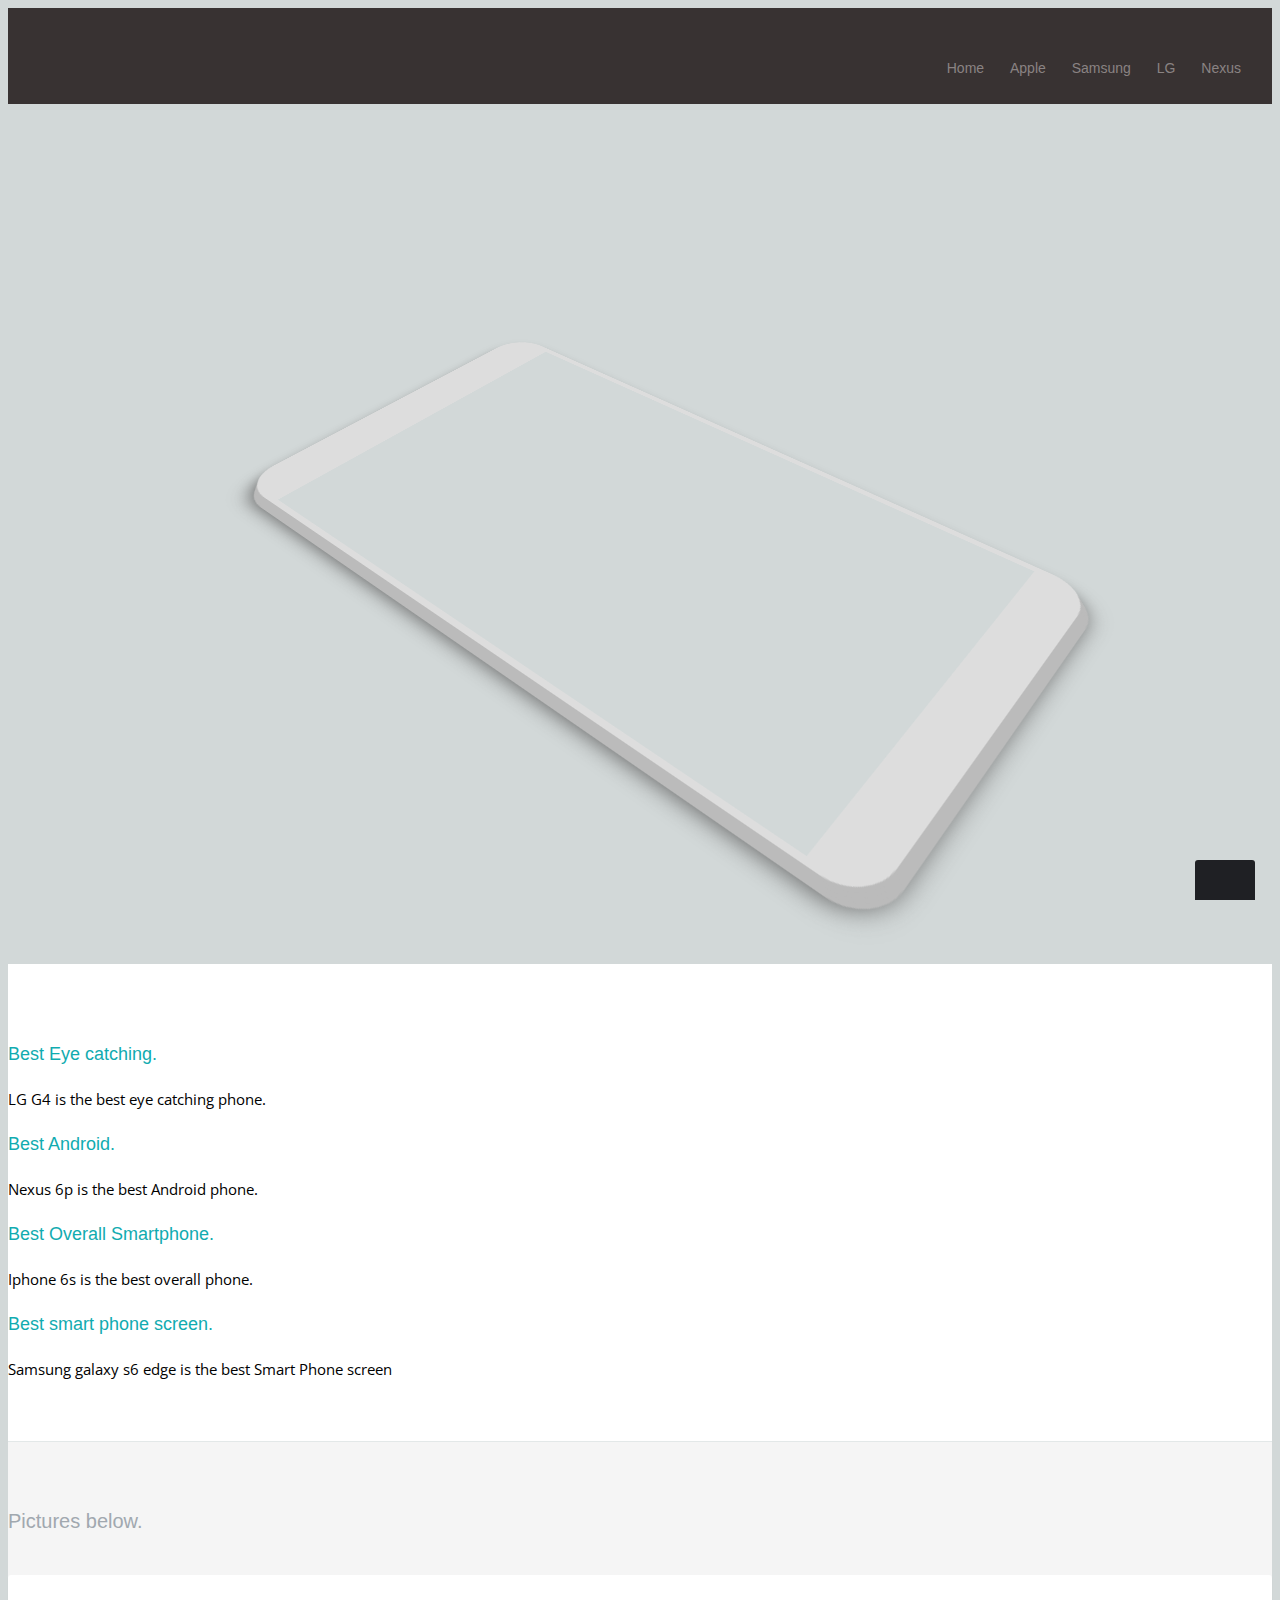
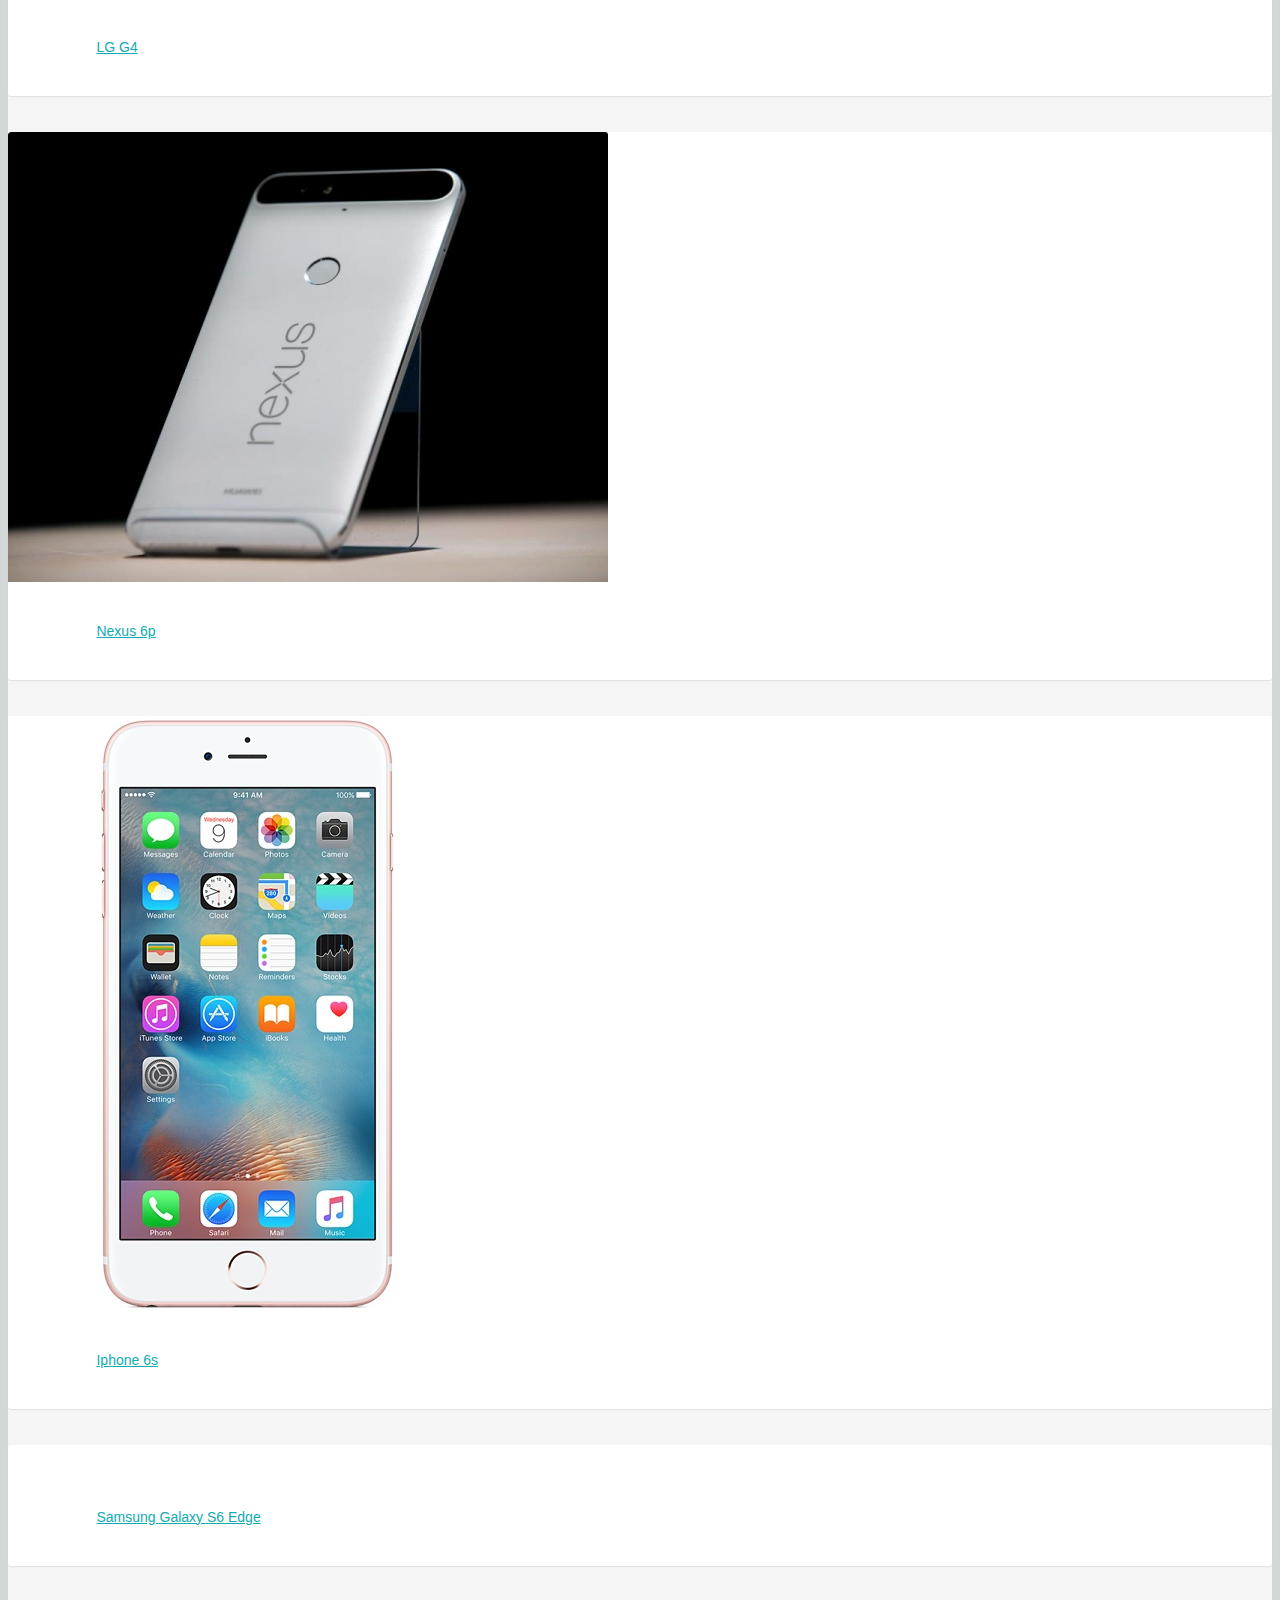
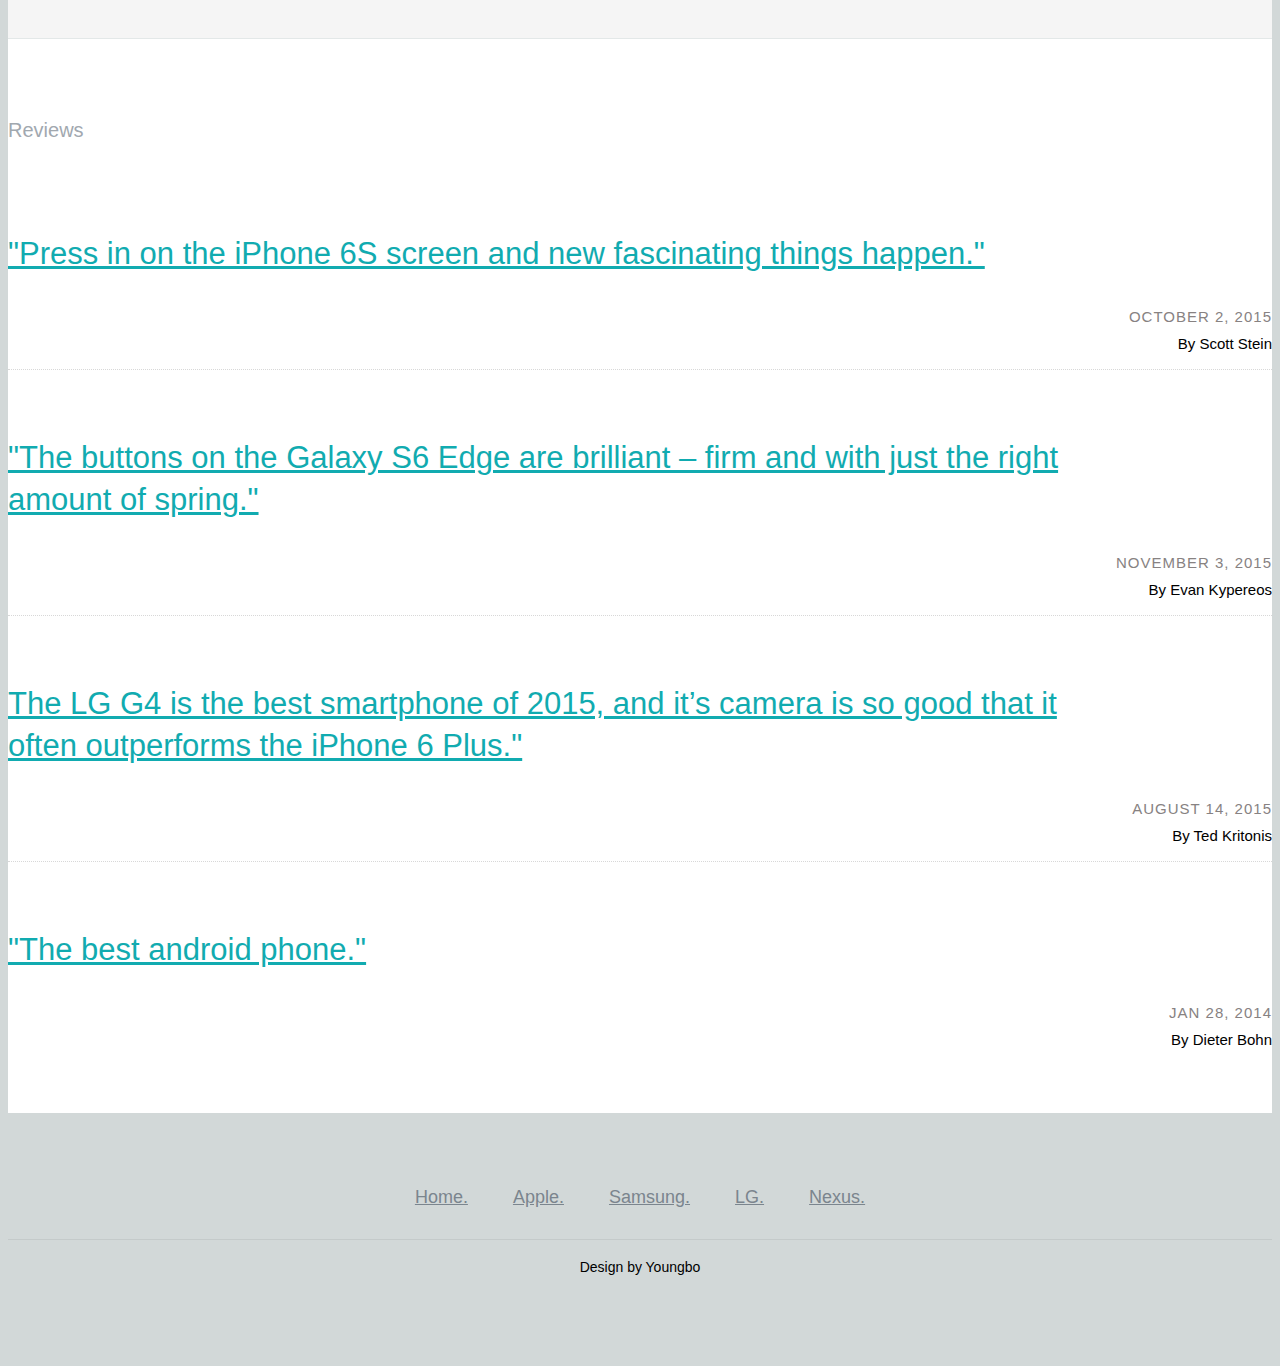
==== commit 0224a162: "test 8" ====
--- a/index.html
+++ b/index.html
@@ -65,35 +65,14 @@
 
    </header> <!-- Header End -->
 
-   <!-- Intro Section
-   ================================================== -->
-   <section id="intro">
-<!-- Flexslider Start-->
-	   <div id="intro-slider" class="flexslider">
-
-		   <ul class="slides">
-
-			   
-			     
- <!-- Slide -->
- <div class="row">
-  <div class="twelve columns">
-  <div class="slider-text">
-  <h1>Four best smartphone companies<span>.</span></h1>
-  <p>Samsung, Apple, Lg, and Nexus
-                              </p>
-  </div>
-  </div>
-  </div> 
-<div id="wrapper">
+   <!-- Info Section
+   ================================================== -->
+   <!--slide-->
+   <div id="wrapper">
 <div class="phone view_1" id="phone_1">
   <iframe src="http://codepen.io" id="frame_1"></iframe>
 </div>
 </div>
-<div class="row">
-  <div class="twelve columns">
-  <div class="slider-text">
-
 <!--Controls etc.-->
 <div id="controls" style="display: none;">
   <div>
@@ -119,11 +98,6 @@
   <button value="2">View 2 - Side</button>
   <button value="3">View 3 - Front</button>
 </div>
-<!-- Flexslider End-->
-<!-- Intro Section End-->
-
-   <!-- Page Title End-->
-
 
 
    <!-- Info Section
@@ -335,6 +309,8 @@
    </section> <!-- Journal Section End-->
 
    <!-- Call-To-Action Section
+
+
    ================================================== -->
    
    <footer>
